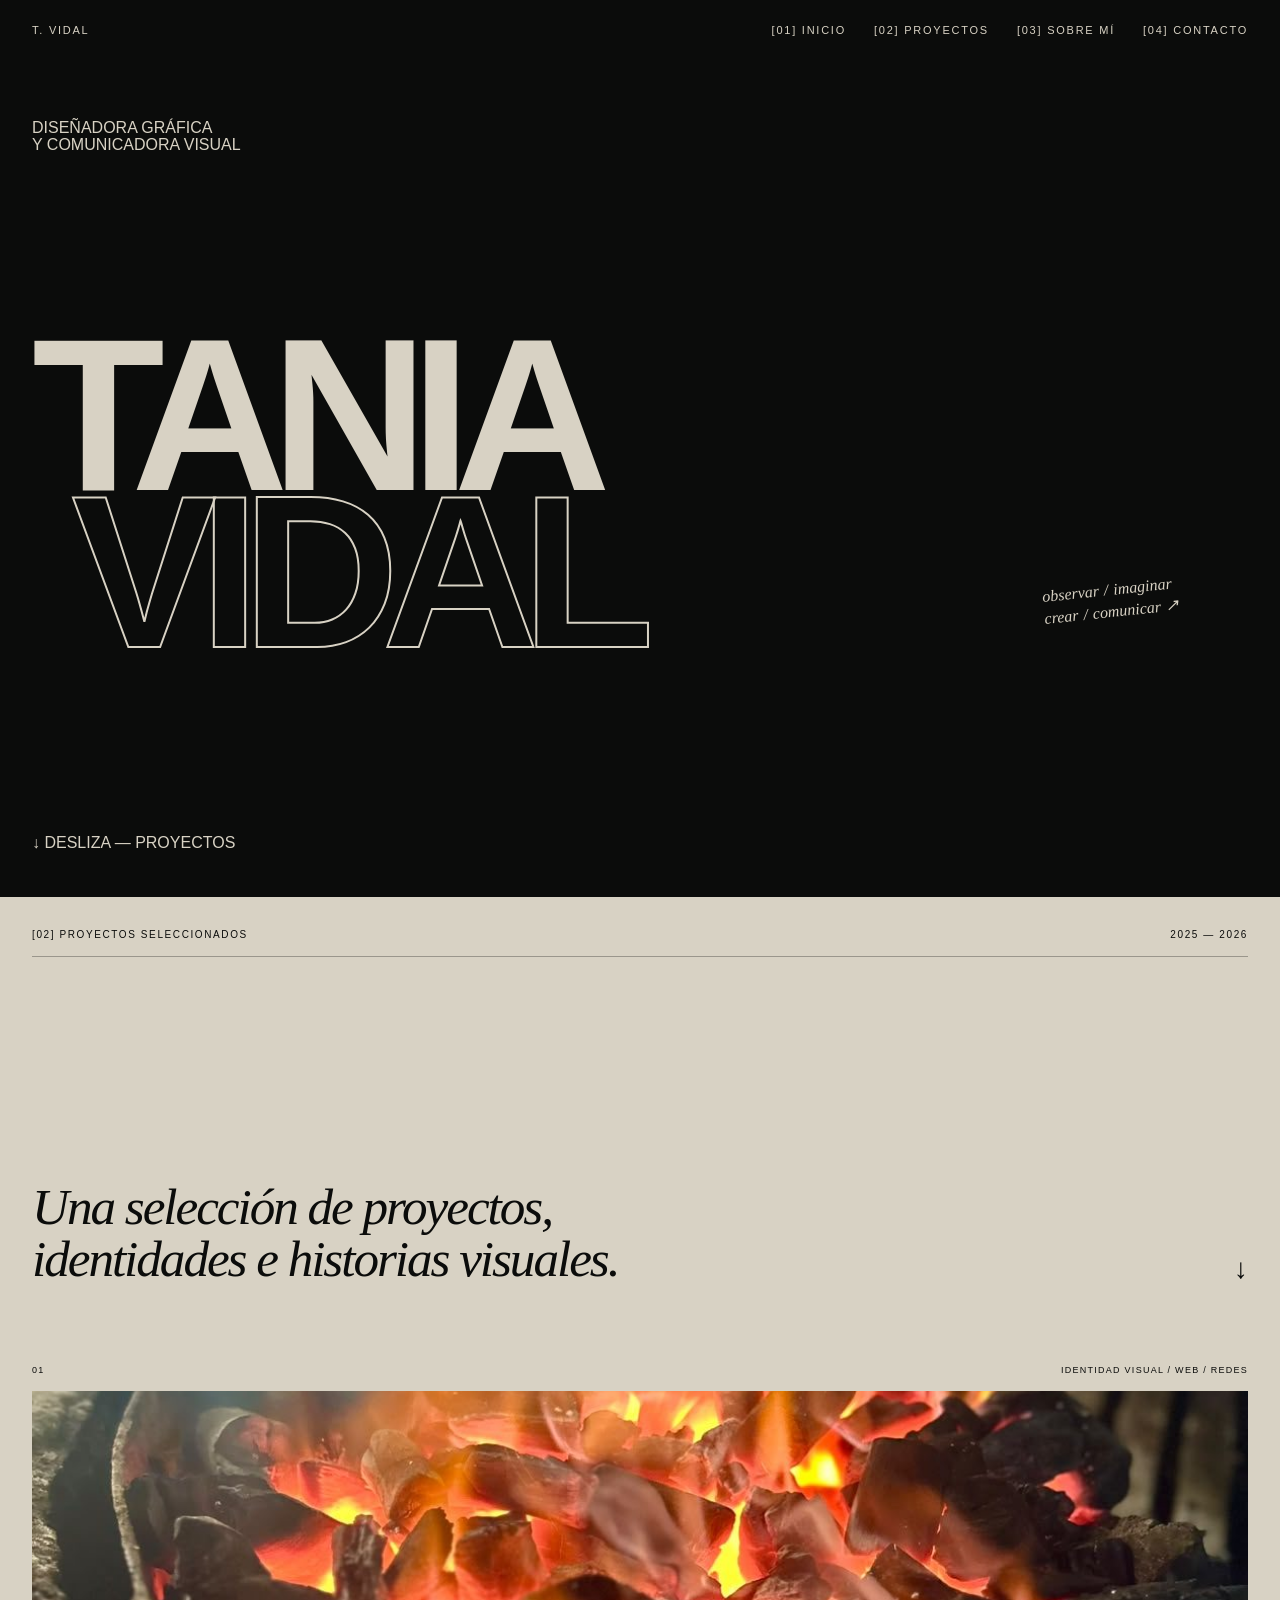
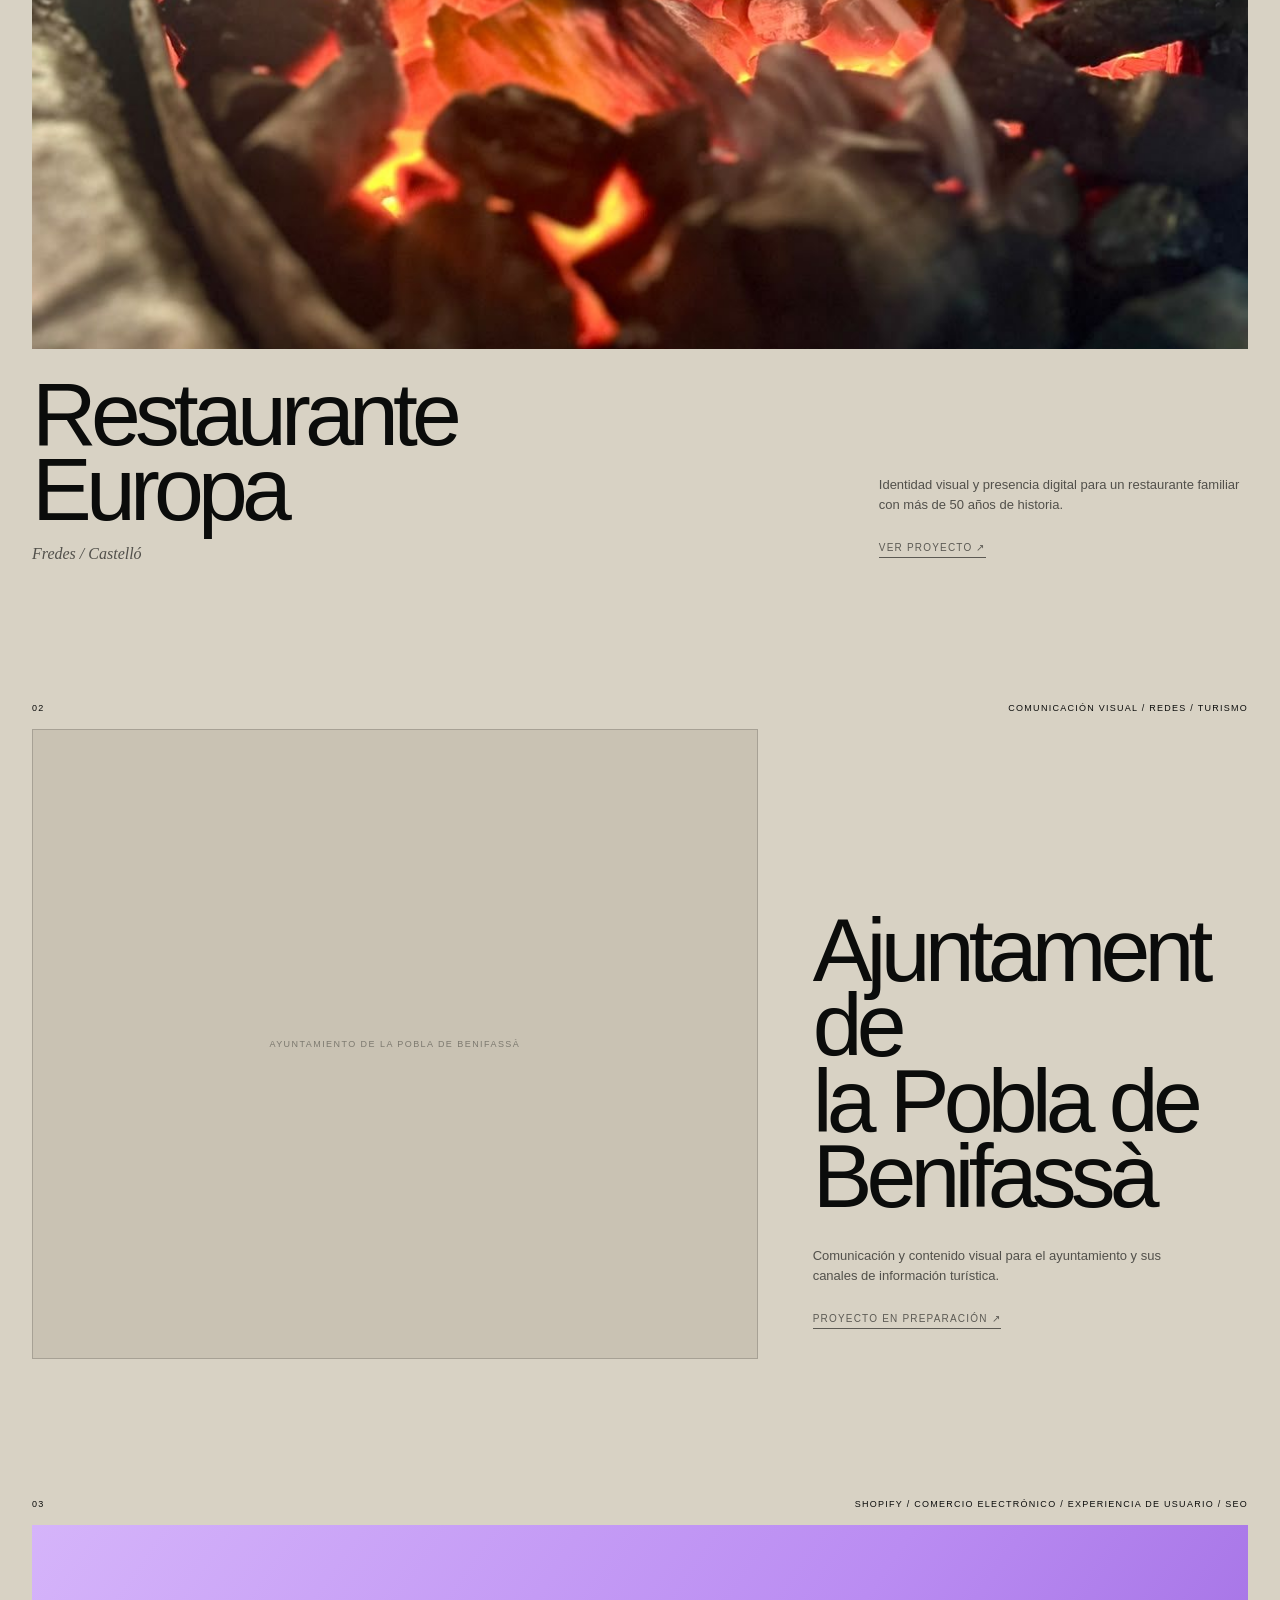
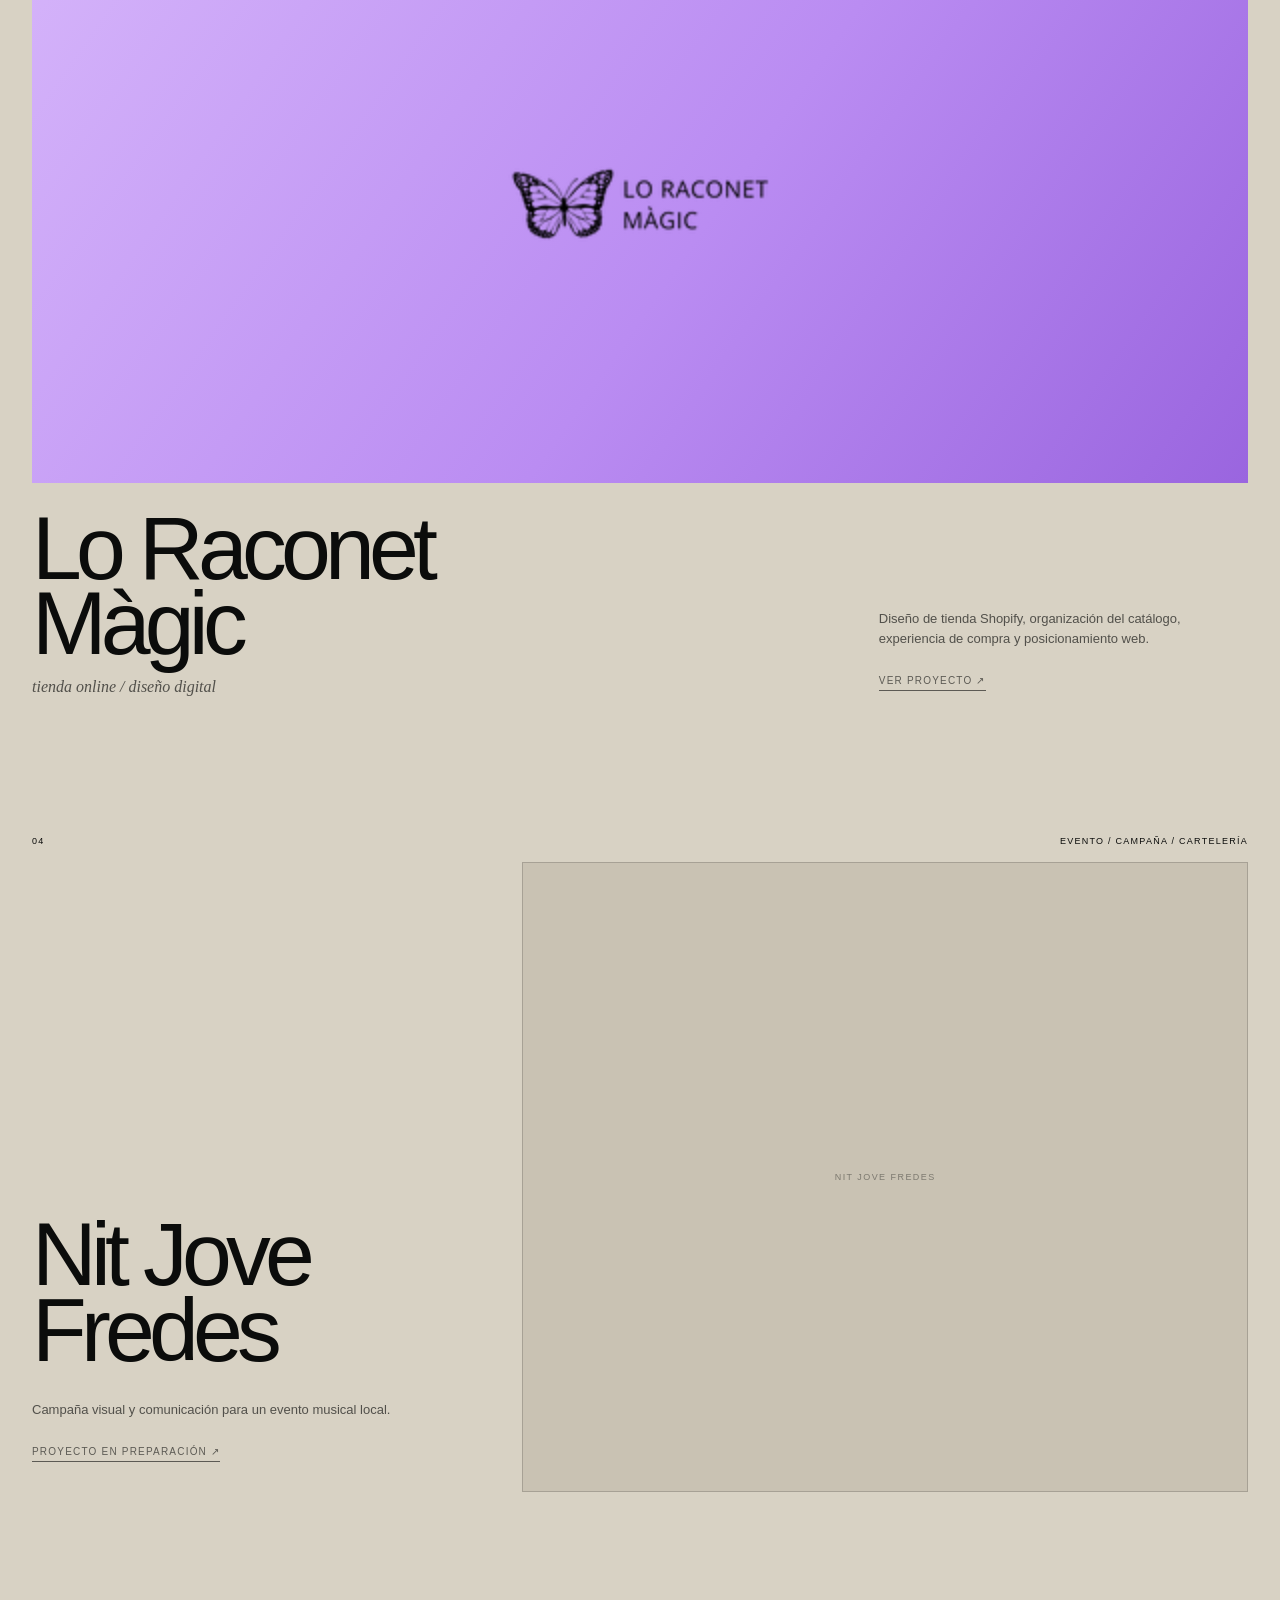
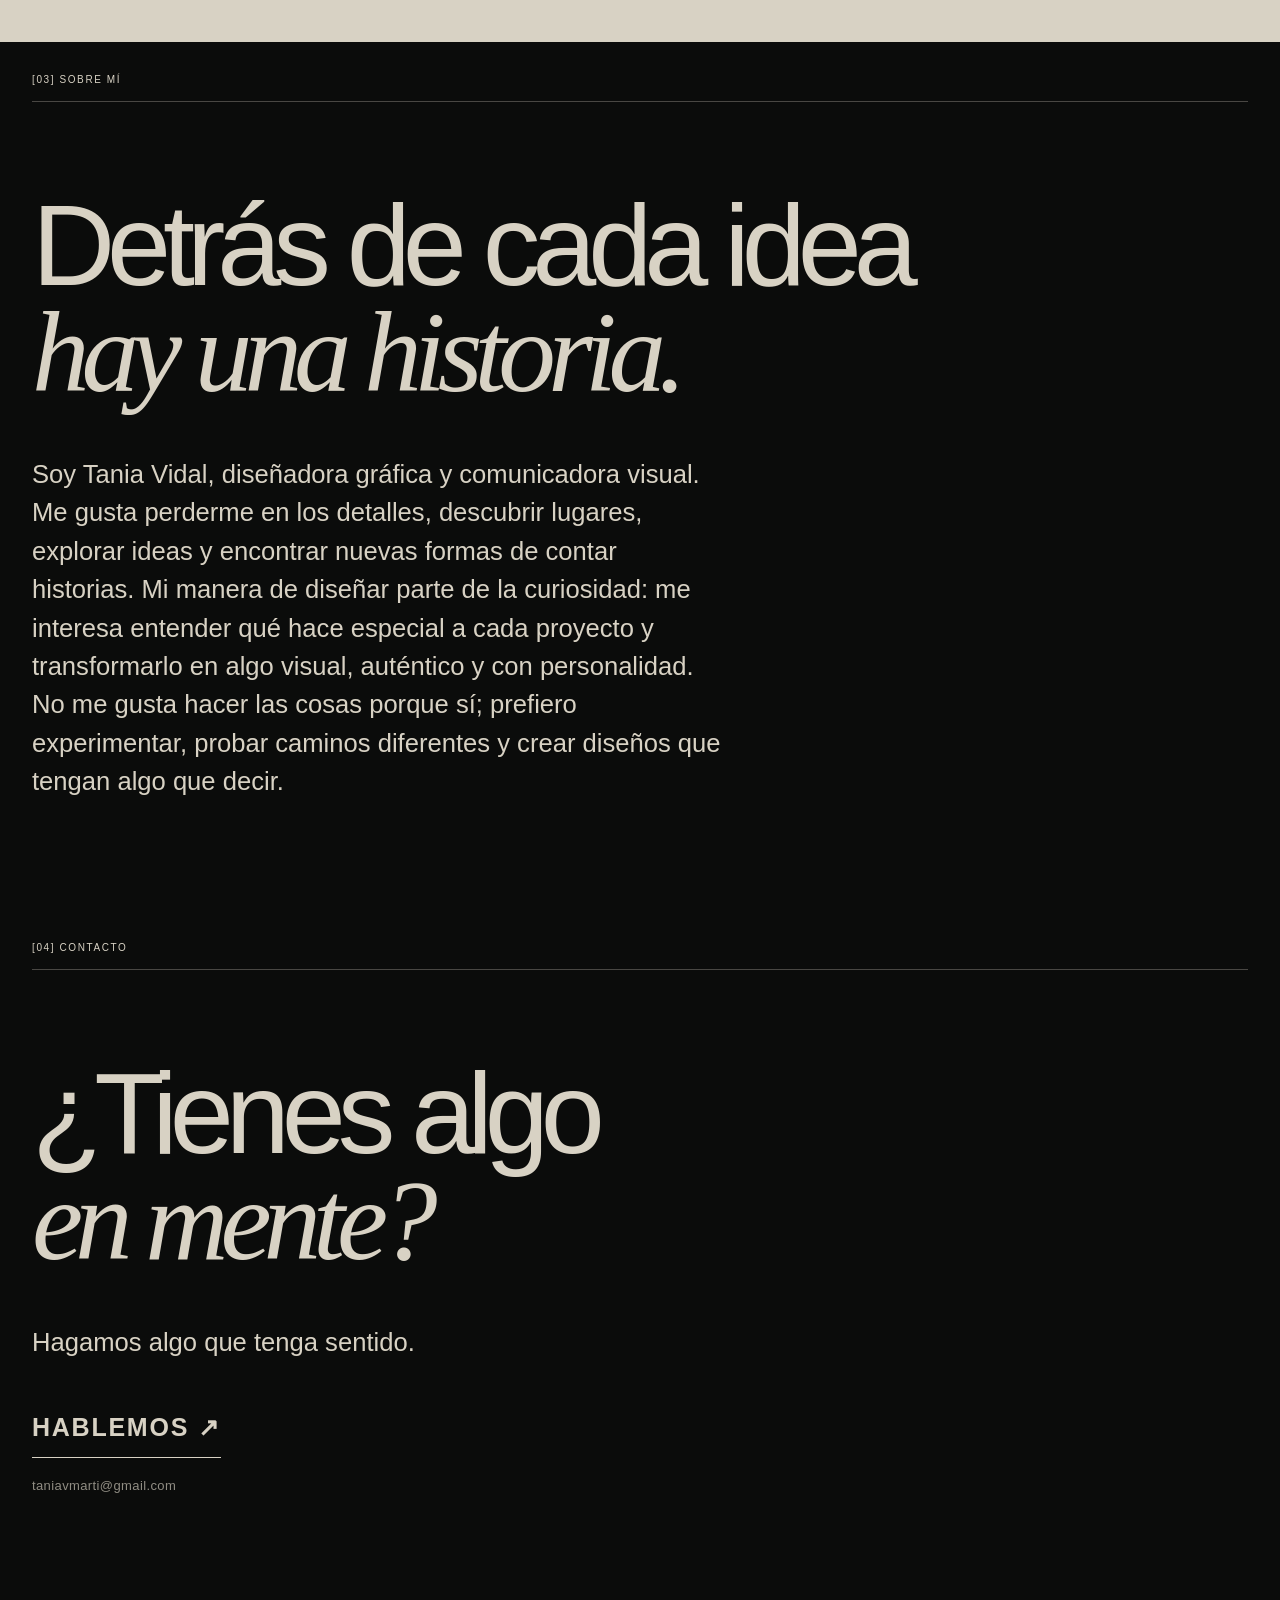
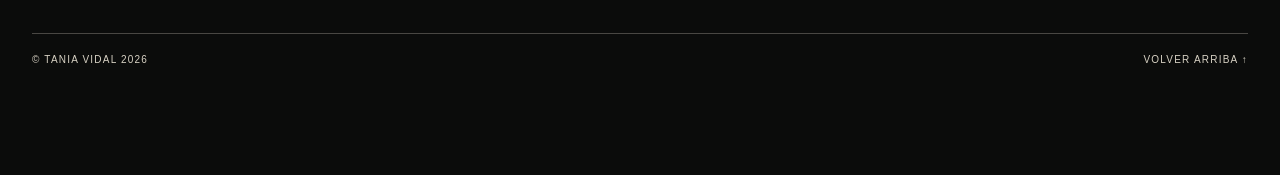
==== index.html @ d7f8a945 "Make about section more personal and correct remaining mixed-language homepage labels" ====
<!DOCTYPE html>
<html lang="es">
<head>
  <meta charset="UTF-8">
  <meta name="viewport" content="width=device-width, initial-scale=1.0">
  <meta name="description" content="Tania Vidal — Diseñadora gráfica y comunicadora visual. Proyectos de identidad, diseño digital y comunicación visual.">
  <title>Tania Vidal — Portfolio</title>
  <link rel="stylesheet" href="style.css">
</head>
<body>
  <header class="site-header">
    <a class="logo" href="#home">T. VIDAL</a>
    <nav aria-label="Navegación principal">
      <a href="#home">[01] INICIO</a>
      <a href="#work">[02] PROYECTOS</a>
      <a href="#about">[03] SOBRE MÍ</a>
      <a href="#contact">[04] CONTACTO</a>
    </nav>
  </header>

  <main id="home" class="hero">
    <p class="role">DISEÑADORA GRÁFICA<br>Y COMUNICADORA VISUAL</p>
    <h1><span>TANIA</span><span class="vidal">VIDAL</span></h1>
    <div class="note" aria-label="Observar, imaginar, crear y comunicar">
      <div class="note-line"><span class="note-item" data-image="observar" tabindex="0" role="button">observar</span><span>/</span><span class="note-item" data-image="imaginar" tabindex="0" role="button">imaginar</span></div>
      <div class="note-line"><span class="note-item" data-image="crear" tabindex="0" role="button">crear</span><span>/</span><span class="note-item" data-image="comunicar" tabindex="0" role="button">comunicar</span><span>↗</span></div>
    </div>
    <div class="note-preview" aria-hidden="true"><img src="" alt=""><span class="note-preview-label"></span></div>
    <a class="scroll" href="#work">↓ DESLIZA — PROYECTOS</a>
  </main>

  <section class="work" id="work" aria-labelledby="work-title">
    <div class="work-header"><span id="work-title">[02] PROYECTOS SELECCIONADOS</span><span>2025 — 2026</span></div>
    <div class="work-intro"><p>Una selección de proyectos,<br>identidades e historias visuales.</p><span>↓</span></div>

    <article class="work-project project-europa">
      <div class="work-project-meta"><span>01</span><span>IDENTIDAD VISUAL / WEB / REDES</span></div>
      <div class="work-image europa-image"><img src="images/europa-brasa.jpeg" alt="Brasa del Restaurante Europa en Fredes" onerror="this.style.display='none';this.parentElement.classList.add('missing-image')"></div>
      <div class="work-project-info">
        <div><h3>Restaurante<br>Europa</h3><p class="project-script">Fredes / Castelló</p></div>
        <div class="project-description"><p>Identidad visual y presencia digital para un restaurante familiar con más de 50 años de historia.</p><a class="project-link-pending" href="restaurante-europa.html">VER PROYECTO ↗</a></div>
      </div>
    </article>

    <article class="work-project project-ajuntament">
      <div class="work-project-meta"><span>02</span><span>COMUNICACIÓN VISUAL / REDES / TURISMO</span></div>
      <div class="project-split">
        <div class="work-image placeholder-image"><span>AYUNTAMIENTO DE LA POBLA DE BENIFASSÀ</span></div>
        <div class="split-info"><h3>Ajuntament de<br>la Pobla de<br>Benifassà</h3><p>Comunicación y contenido visual para el ayuntamiento y sus canales de información turística.</p><span class="project-link-pending">PROYECTO EN PREPARACIÓN ↗</span></div>
      </div>
    </article>

    <article class="work-project project-raconet">
      <div class="work-project-meta"><span>03</span><span>SHOPIFY / COMERCIO ELECTRÓNICO / EXPERIENCIA DE USUARIO / SEO</span></div>
      <a class="work-image raconet-cover raconet-brand-cover" href="lo-raconet-magic.html" aria-label="Ver el proyecto Lo Raconet Màgic"><img src="images/raconet-logo.png" alt="Logotipo original de Lo Raconet Màgic" loading="lazy"></a>
      <div class="work-project-info">
        <div><h3>Lo Raconet<br>Màgic</h3><p class="project-script">tienda online / diseño digital</p></div>
        <div class="project-description"><p>Diseño de tienda Shopify, organización del catálogo, experiencia de compra y posicionamiento web.</p><a class="project-link-pending" href="lo-raconet-magic.html">VER PROYECTO ↗</a></div>
      </div>
    </article>

    <article class="work-project project-nitjove">
      <div class="work-project-meta"><span>04</span><span>EVENTO / CAMPAÑA / CARTELERÍA</span></div>
      <div class="project-split project-split-reverse">
        <div class="split-info"><h3>Nit Jove<br>Fredes</h3><p>Campaña visual y comunicación para un evento musical local.</p><span class="project-link-pending">PROYECTO EN PREPARACIÓN ↗</span></div>
        <div class="work-image placeholder-image"><span>NIT JOVE FREDES</span></div>
      </div>
    </article>
  </section>

  <section class="about" id="about">
    <div class="section-kicker">[03] SOBRE MÍ</div>
    <h2>Detrás de cada idea<br><em>hay una historia.</em></h2>
    <p>Soy Tania Vidal, diseñadora gráfica y comunicadora visual. Me gusta perderme en los detalles, descubrir lugares, explorar ideas y encontrar nuevas formas de contar historias. Mi manera de diseñar parte de la curiosidad: me interesa entender qué hace especial a cada proyecto y transformarlo en algo visual, auténtico y con personalidad. No me gusta hacer las cosas porque sí; prefiero experimentar, probar caminos diferentes y crear diseños que tengan algo que decir.</p>
  </section>

  <footer class="contact" id="contact">
    <div class="section-kicker">[04] CONTACTO</div>
    <h2>¿Tienes algo<br><em>en mente?</em></h2>
    <p>Hagamos algo que tenga sentido.</p>
    <a class="contact-email-link" href="mailto:taniavmarti@gmail.com" aria-label="Enviar un correo a taniavmarti@gmail.com">HABLEMOS ↗</a>
    <a class="contact-email-address" href="mailto:taniavmarti@gmail.com">taniavmarti@gmail.com</a>
    <div class="footer-bottom"><span>© TANIA VIDAL 2026</span><a href="#home">VOLVER ARRIBA ↑</a></div>
  </footer>

  <script src="script.js" defer></script>
</body>
</html>
---- style.css ----
/* TANIA VIDAL — editorial portfolio */
:root{--ink:#0b0c0b;--cream:#d8d2c4;--placeholder:#c9c2b3}
*{box-sizing:border-box;margin:0;padding:0}
html{scroll-behavior:smooth}
body{background:var(--ink);color:var(--cream);font-family:Arial,Helvetica,sans-serif}
a{color:inherit;text-decoration:none}
.site-header{position:relative;z-index:10;display:flex;justify-content:space-between;align-items:center;padding:24px 32px;font-size:11px;letter-spacing:.16em}
.site-header nav{display:flex;gap:28px}
.hero{position:relative;min-height:calc(100svh - 63px);padding:60px 32px 45px;display:flex;flex-direction:column;justify-content:space-between;overflow:hidden}
.role{position:relative;z-index:5;font-size:16px;line-height:1.05}
.hero h1{position:relative;z-index:4;width:fit-content;font-size:clamp(90px,17vw,260px);line-height:.72;letter-spacing:-.08em;font-weight:800}
.hero h1 span{display:block;transition:transform .5s ease,color .5s ease}
.hero h1 .vidal{margin-left:7%;color:transparent;-webkit-text-stroke:2px var(--cream)}
.hero h1:hover span:first-child{transform:translateX(2%)}
.hero h1:hover .vidal{transform:translateX(-2%);color:var(--cream)}
.note{position:absolute;right:8%;top:62%;z-index:5;font-family:Georgia,'Times New Roman',serif;font-size:16px;line-height:1.35;font-style:italic;transform:rotate(-6deg)}
.note-line{display:flex;gap:5px}
.note-item{cursor:pointer;transition:opacity .25s ease,transform .25s ease}
.note-item:hover{opacity:.55;transform:translateY(-2px)}
.note-preview{position:absolute;right:18%;top:25%;z-index:3;width:260px;aspect-ratio:4/5;opacity:0;visibility:hidden;transform:translateY(14px) rotate(2deg);transition:opacity .35s ease,transform .45s ease,visibility .35s;pointer-events:none}
.note-preview.is-visible{opacity:1;visibility:visible;transform:translateY(0) rotate(2deg)}
.note-preview img{display:block;width:100%;height:100%;object-fit:cover;filter:brightness(.75) saturate(.75) contrast(1.08)}
.note-preview-label{position:absolute;left:0;bottom:-22px;font-size:9px;letter-spacing:.14em;text-transform:uppercase}
.scroll{position:relative;z-index:5;width:fit-content;font-size:16px}
.site-header a,.scroll{transition:opacity .25s ease}
.site-header a:hover,.scroll:hover{opacity:.55}
.work{padding:32px 32px 150px;background:var(--cream);color:var(--ink)}
.work-header,.section-kicker{display:flex;justify-content:space-between;align-items:center;padding-bottom:16px;border-bottom:1px solid rgba(11,12,11,.3);font-size:10px;letter-spacing:.16em}
.work-intro{min-height:42vh;display:flex;justify-content:space-between;align-items:flex-end;padding:70px 0 50px}
.work-intro p{font-family:Georgia,'Times New Roman',serif;font-size:clamp(32px,4vw,62px);line-height:1.02;font-style:italic;letter-spacing:-.04em}
.work-intro>span{font-size:28px}
.work-project{margin-top:140px}
.work-project:first-of-type{margin-top:30px}
.work-project-meta{display:flex;justify-content:space-between;align-items:center;margin-bottom:16px;font-size:9px;letter-spacing:.14em;gap:20px}
.work-image{position:relative;overflow:hidden}
.europa-image{height:62vh;background:var(--placeholder)}
.europa-image img{display:block;width:100%;height:100%;object-fit:cover;object-position:center 62%;transition:transform .8s ease}
.europa-image:hover img{transform:scale(1.025)}
.europa-image.missing-image:after{content:'RESTAURANTE EUROPA — IMAGE TO UPLOAD';position:absolute;inset:0;display:grid;place-items:center;font-size:10px;letter-spacing:.13em;opacity:.55}
.placeholder-image{min-height:62vh;display:flex;justify-content:center;align-items:center;background:var(--placeholder);border:1px solid rgba(11,12,11,.18);color:rgba(11,12,11,.4);font-size:9px;letter-spacing:.16em}
.work-project-info{display:grid;grid-template-columns:1.35fr .65fr;gap:80px;padding-top:28px}
.work-project h3{color:var(--ink);font-size:clamp(52px,7vw,110px);line-height:.84;font-weight:500;letter-spacing:-.065em}
.project-script{margin-top:17px;font-family:Georgia,'Times New Roman',serif;font-size:16px;font-style:italic;opacity:.65}
.project-description{display:flex;flex-direction:column;justify-content:flex-end;padding-bottom:5px}
.project-description p,.split-info p{max-width:380px;font-size:13px;line-height:1.55;opacity:.65}
.project-link-pending{display:block;width:fit-content;margin-top:26px;padding-bottom:4px;border-bottom:1px solid currentColor;font-size:10px;letter-spacing:.12em;opacity:.6}
.project-split{display:grid;grid-template-columns:1.25fr .75fr;gap:55px;align-items:end}
.project-split .placeholder-image{min-height:70vh}
.split-info{padding-bottom:30px}
.split-info h3{margin-bottom:32px}
.project-split-reverse{grid-template-columns:.75fr 1.25fr}
.about,.contact{padding:32px 32px 110px}
.about{background:var(--ink);color:var(--cream)}
.about .section-kicker,.contact .section-kicker{border-color:rgba(216,210,196,.3)}
.about h2,.contact h2{font-size:clamp(55px,9vw,140px);line-height:.92;letter-spacing:-.07em;font-weight:500;margin:90px 0 50px}
.about h2 em,.contact h2 em{font-family:Georgia,'Times New Roman',serif;font-weight:400}
.about>p,.contact>p{font-size:clamp(17px,2vw,26px);line-height:1.5;max-width:690px}
.contact{background:var(--ink)}
.footer-bottom{display:flex;justify-content:space-between;gap:20px;margin-top:140px;padding-top:20px;border-top:1px solid rgba(216,210,196,.3);font-size:10px;letter-spacing:.12em}
@media(max-width:900px){.site-header{padding:20px}.site-header nav{gap:14px}.hero{padding:45px 20px 30px}.hero h1{font-size:clamp(76px,22vw,180px)}.note{right:6%;top:68%;font-size:14px}.note-preview{width:210px;right:20%;top:30%}.role,.scroll{font-size:14px}.work{padding:25px 20px 100px}.work-intro{min-height:35vh}.work-project{margin-top:100px}.work-project-info{grid-template-columns:1fr .7fr;gap:40px}.project-split,.project-split-reverse{grid-template-columns:1fr .8fr;gap:35px}.europa-image{height:52vh}.about,.contact{padding:25px 20px 90px}}
@media(max-width:700px){.site-header{padding:20px;align-items:flex-start}.site-header nav{display:none}.hero{min-height:calc(100svh - 59px);padding:45px 20px 30px}.hero h1{font-size:clamp(70px,25vw,130px);line-height:.76}.hero h1 .vidal{margin-left:4%}.note{top:auto;right:20px;bottom:110px}.note-preview{width:150px;top:auto;right:25px;bottom:180px}.scroll{font-size:12px}.work{padding:22px 20px 80px}.work-intro{min-height:32vh;padding:50px 0 35px}.work-intro p{font-size:32px}.work-project{margin-top:85px}.work-project-meta{font-size:8px}.europa-image{height:48vh}.placeholder-image{min-height:45vh}.work-project-info{display:block;padding-top:20px}.work-project h3{font-size:clamp(42px,11vw,52px)}.project-description{margin-top:35px}.project-split,.project-split-reverse{display:flex;flex-direction:column;gap:25px;align-items:stretch}.project-split-reverse .split-info{order:2}.project-split-reverse .work-image{order:1}.project-split .placeholder-image{min-height:48vh}.split-info{padding-bottom:0}.about h2,.contact h2{margin:65px 0 35px}.footer-bottom{margin-top:90px}}
@media(prefers-reduced-motion:reduce){html{scroll-behavior:auto}*,*:before,*:after{transition:none!important}}

/* Raconet brand-led cover */
.project-raconet .raconet-brand-cover{display:flex;justify-content:center;align-items:center;width:100%;height:clamp(440px,62vh,760px);background:linear-gradient(125deg,#b68bec 0%,#9252df 52%,#6c28b8 100%);padding:clamp(45px,7vw,120px)}
.project-raconet .raconet-brand-cover img{display:block;width:min(52%,520px);max-height:70%;height:auto;object-fit:contain;object-position:center;filter:none;transition:transform .5s ease}
.project-raconet .raconet-brand-cover:hover img{transform:scale(1.04)}
@media(max-width:700px){.project-raconet .raconet-brand-cover{height:clamp(320px,55vh,520px)}.project-raconet .raconet-brand-cover img{width:min(76%,390px)}}

/* Keep small original logo sharp and legible; avoid upscaling 150px raster */
.project-raconet .raconet-brand-cover{background:linear-gradient(125deg,#d5b4fa 0%,#ba8cf2 55%,#9a65df 100%)}
.project-raconet .raconet-brand-cover img{width:300px;max-width:60%;max-height:none;height:auto;image-rendering:auto;filter:none}
@media(max-width:700px){.project-raconet .raconet-brand-cover img{width:260px;max-width:78%}}

/* Direct contact CTA */
.contact-email-link{display:inline-block;margin-top:36px;padding:15px 0;border-bottom:1px solid currentColor;font-size:clamp(16px,2vw,25px);letter-spacing:.07em;font-weight:600;text-decoration:none;transition:opacity .2s ease}
.contact-email-link:hover{opacity:.6}
.contact-email-address{display:block;width:fit-content;margin-top:20px;font-size:13px;letter-spacing:.03em;opacity:.65;text-decoration:none}
.contact-email-address:hover{opacity:1}
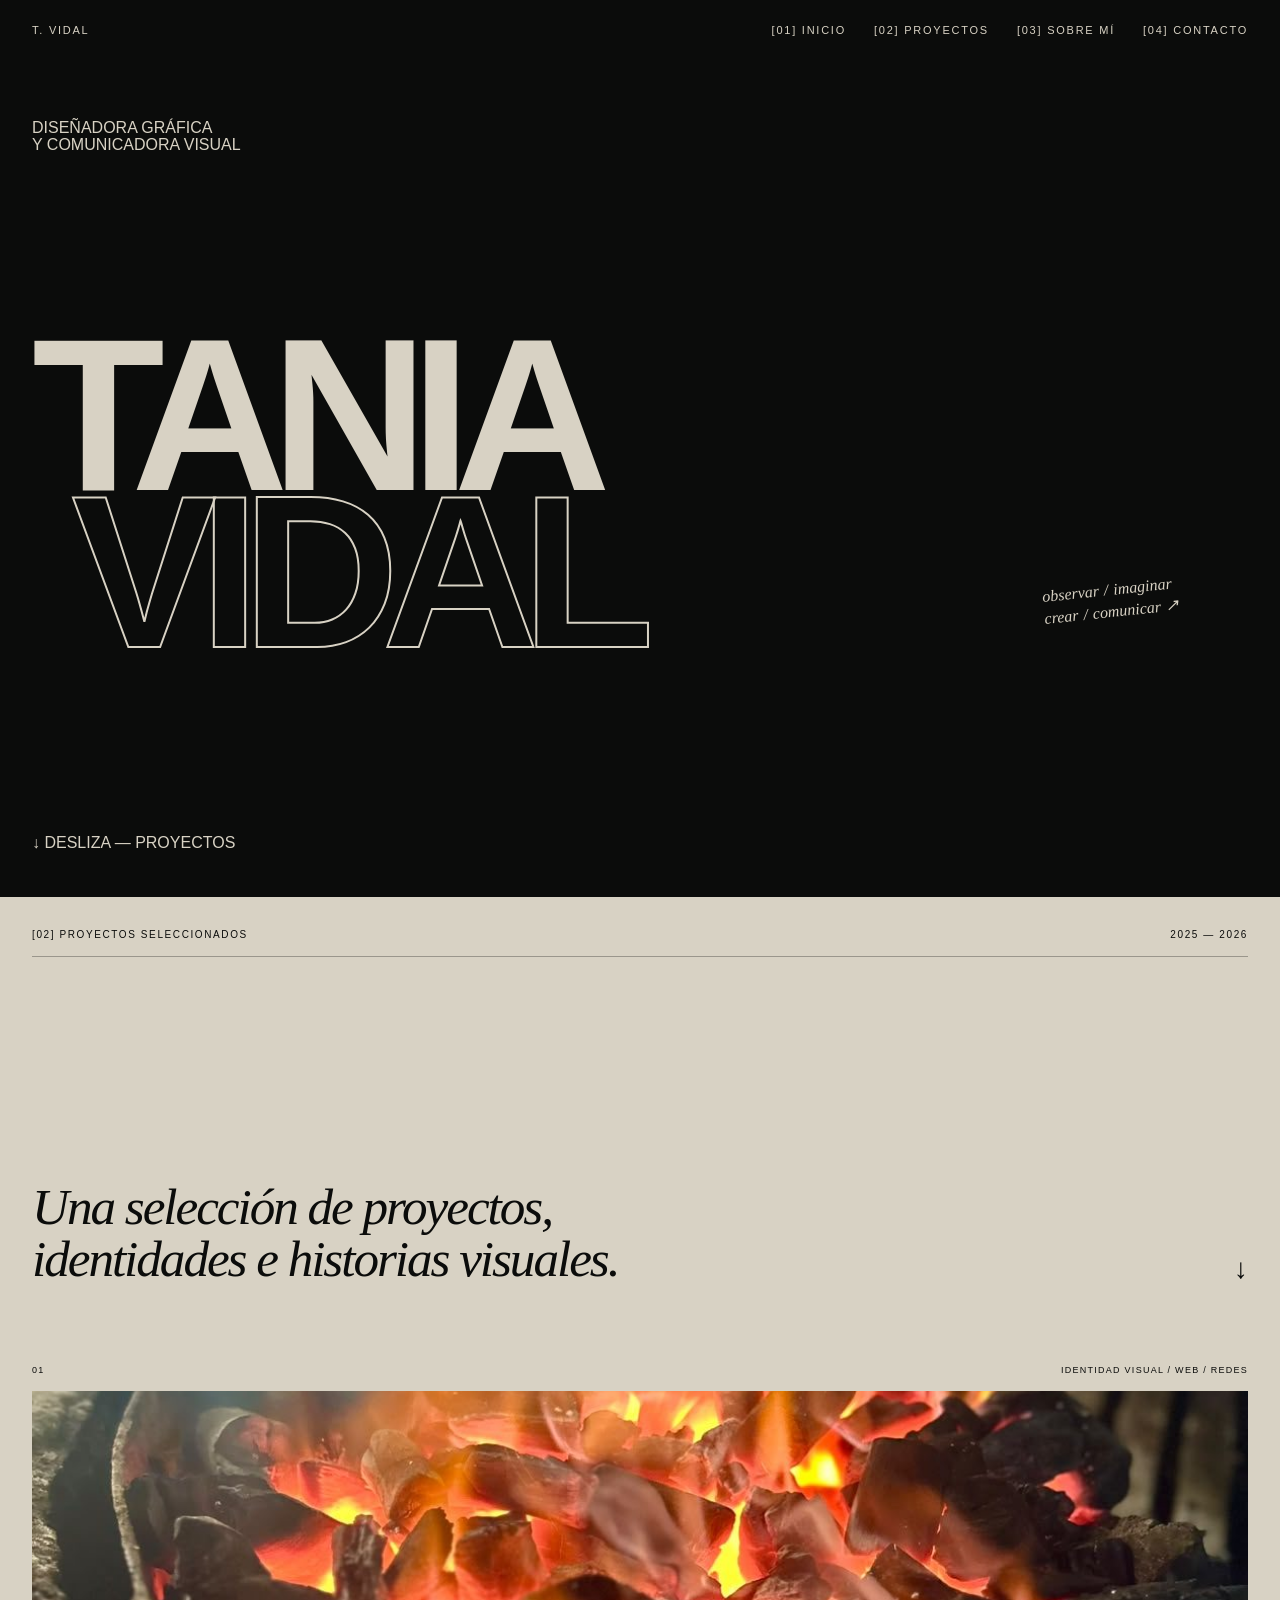
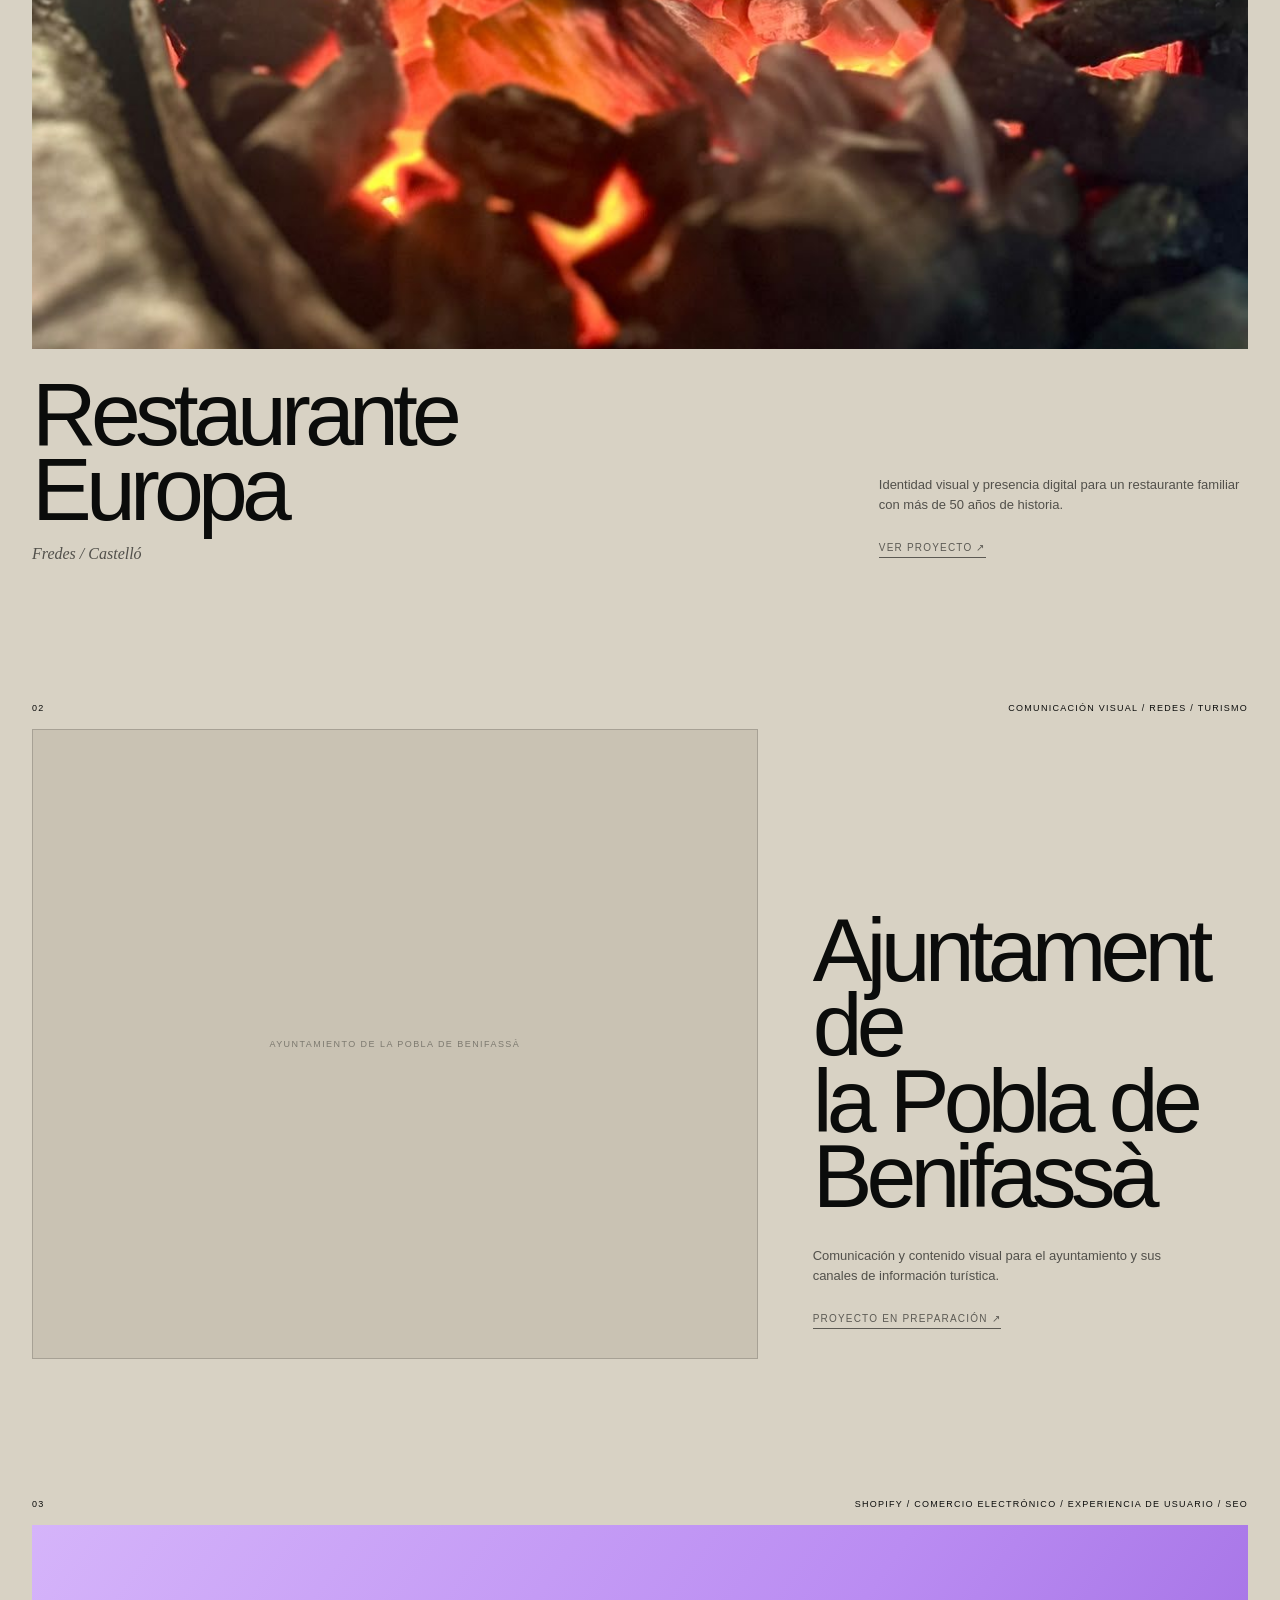
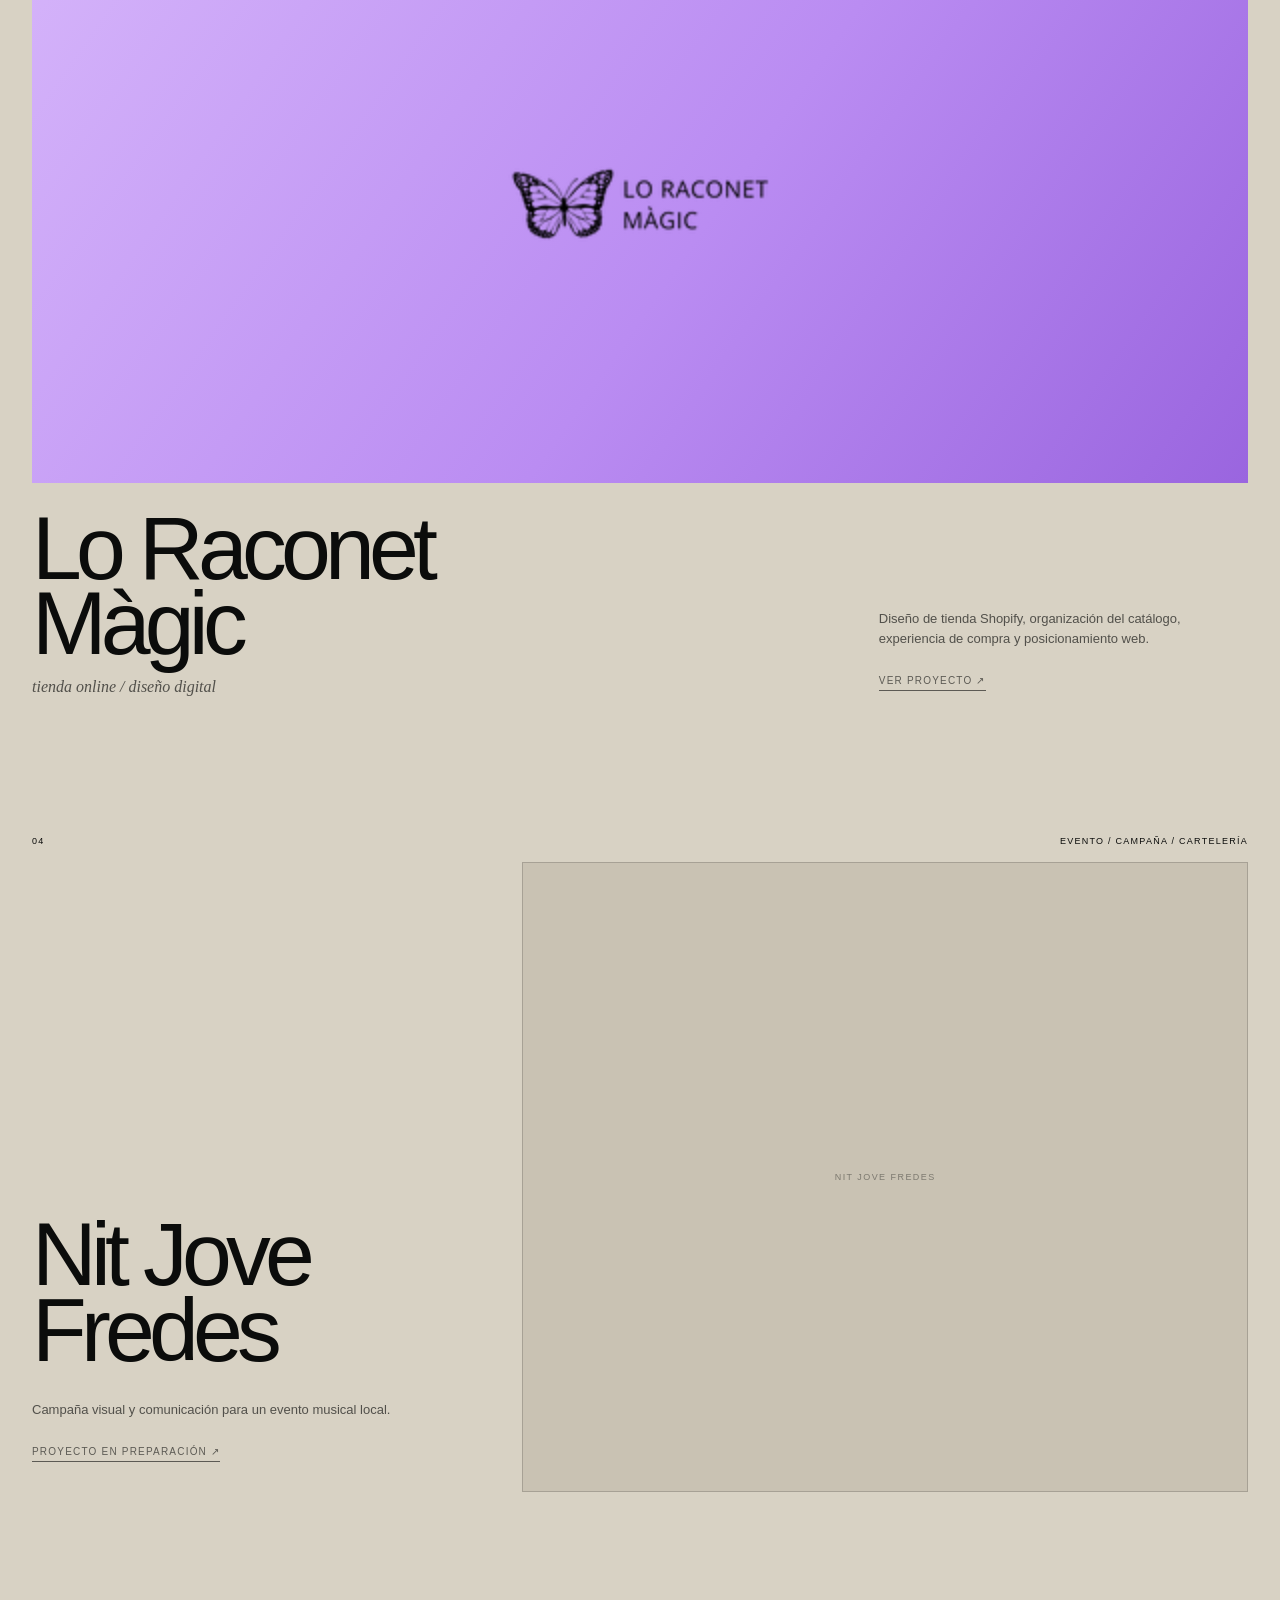
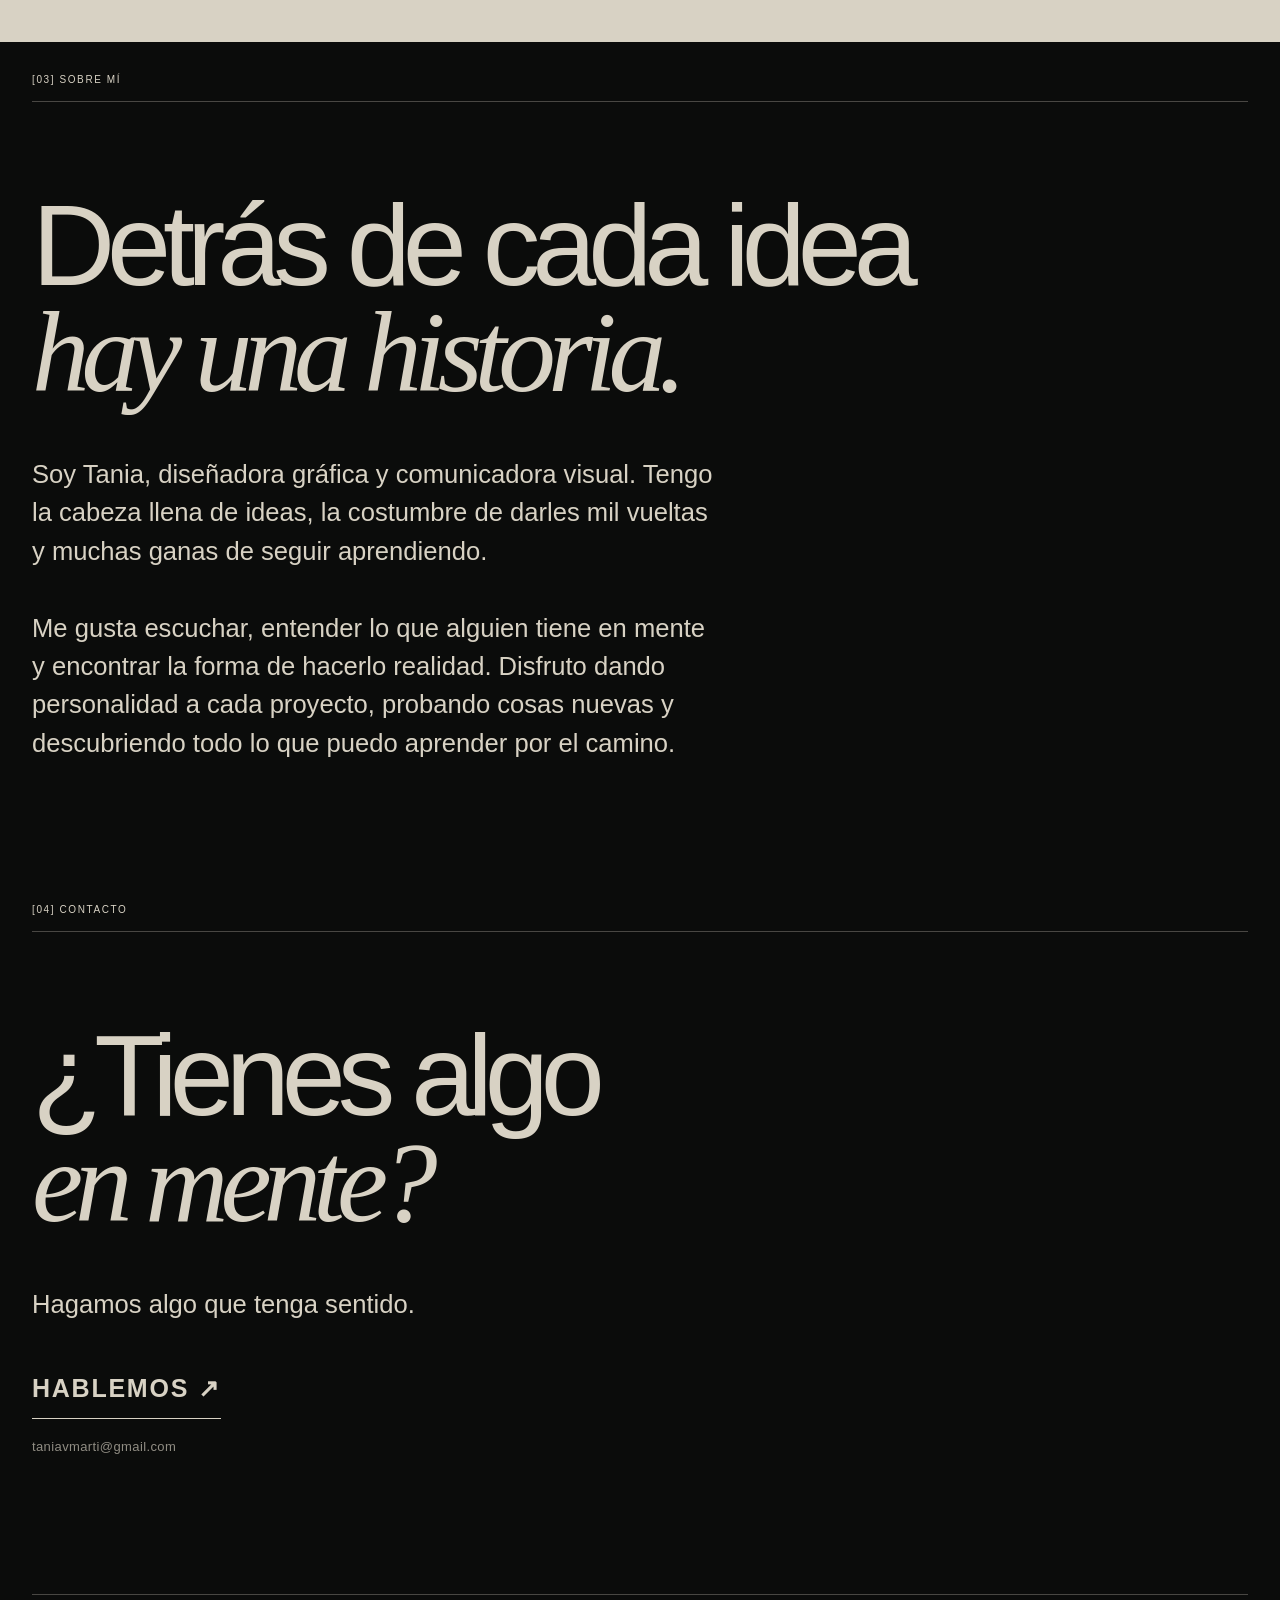
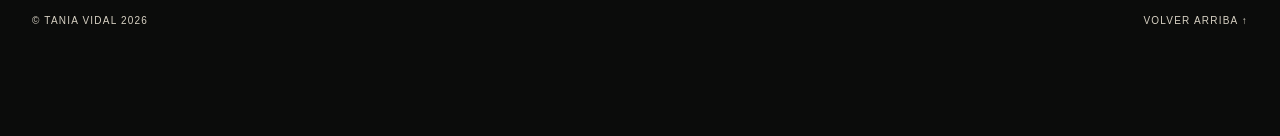
==== commit 800cdbf5: "Update About copy with approved personal introduction" ====
--- a/index.html
+++ b/index.html
@@ -71,7 +71,7 @@
   <section class="about" id="about">
     <div class="section-kicker">[03] SOBRE MÍ</div>
     <h2>Detrás de cada idea<br><em>hay una historia.</em></h2>
-    <p>Soy Tania Vidal, diseñadora gráfica y comunicadora visual. Me gusta perderme en los detalles, descubrir lugares, explorar ideas y encontrar nuevas formas de contar historias. Mi manera de diseñar parte de la curiosidad: me interesa entender qué hace especial a cada proyecto y transformarlo en algo visual, auténtico y con personalidad. No me gusta hacer las cosas porque sí; prefiero experimentar, probar caminos diferentes y crear diseños que tengan algo que decir.</p>
+    <p>Soy Tania, diseñadora gráfica y comunicadora visual. Tengo la cabeza llena de ideas, la costumbre de darles mil vueltas y muchas ganas de seguir aprendiendo.<br><br>Me gusta escuchar, entender lo que alguien tiene en mente y encontrar la forma de hacerlo realidad. Disfruto dando personalidad a cada proyecto, probando cosas nuevas y descubriendo todo lo que puedo aprender por el camino.</p>
   </section>
 
   <footer class="contact" id="contact">
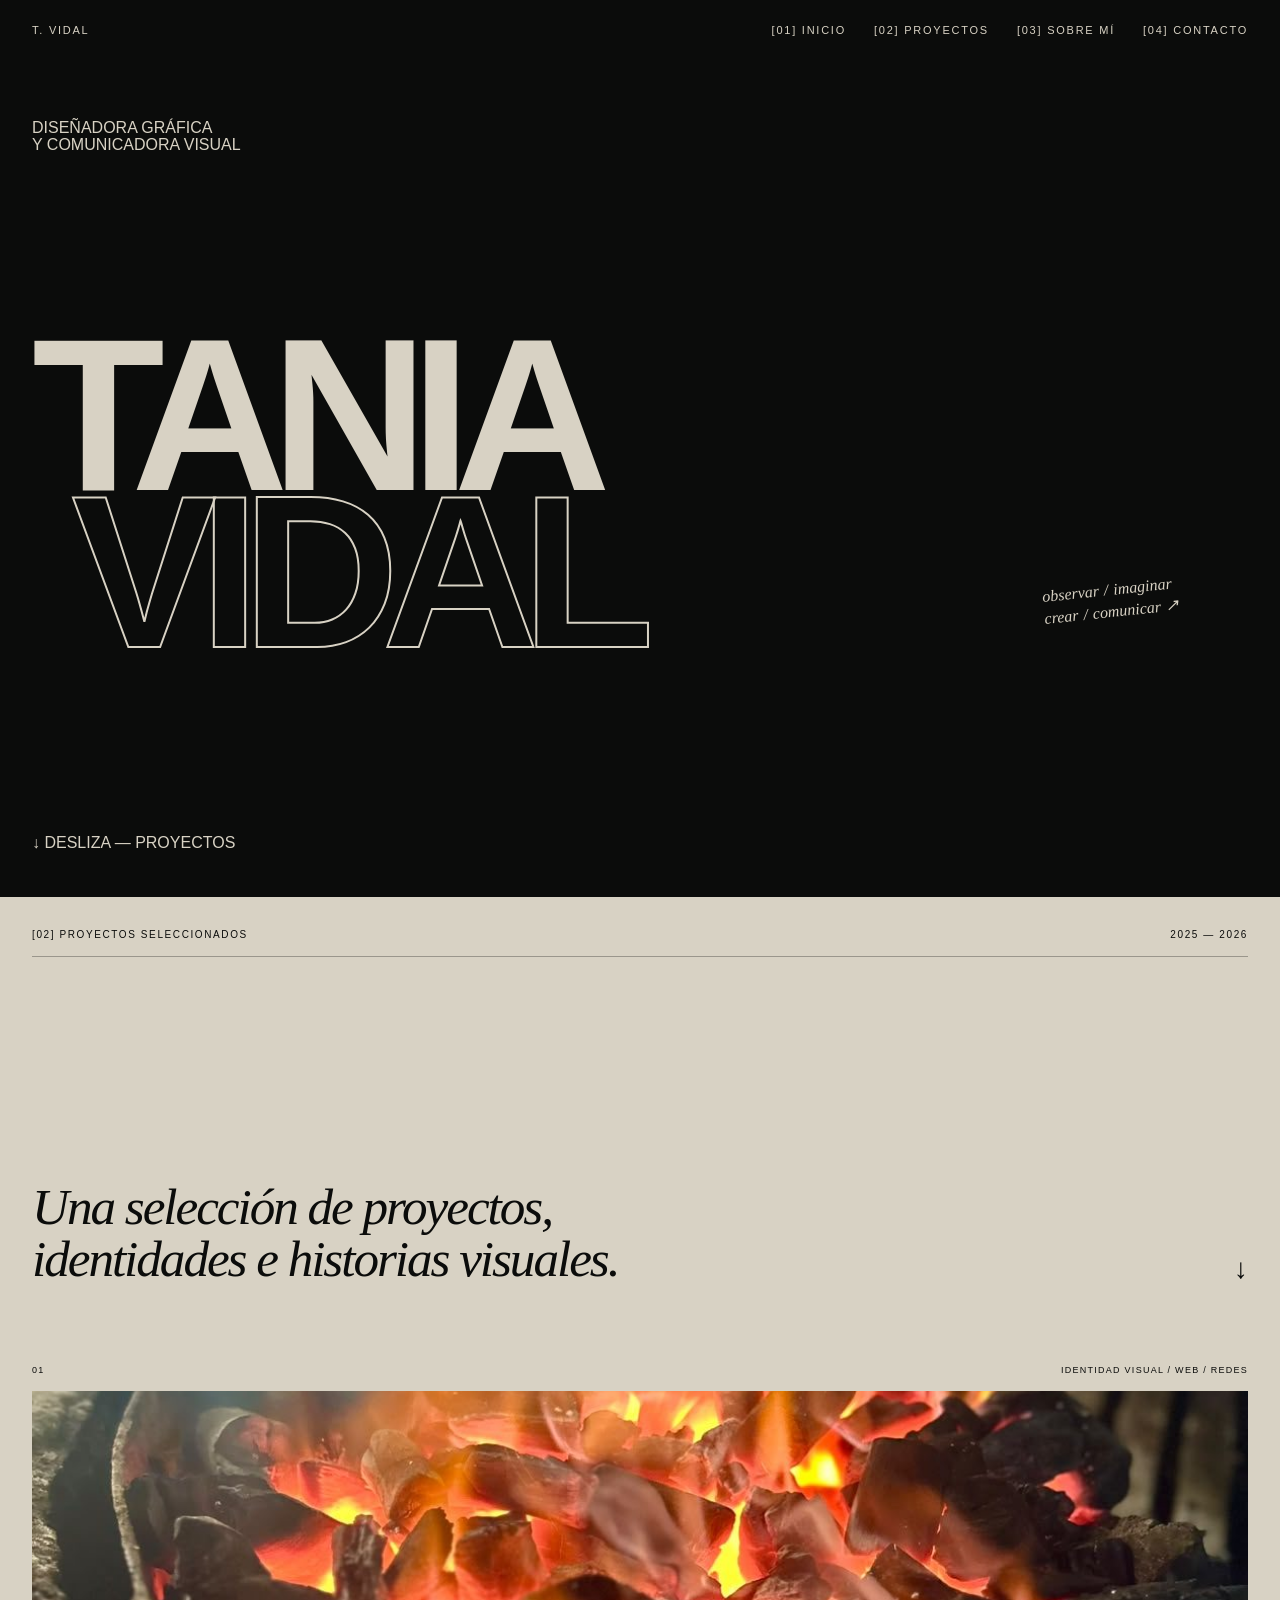
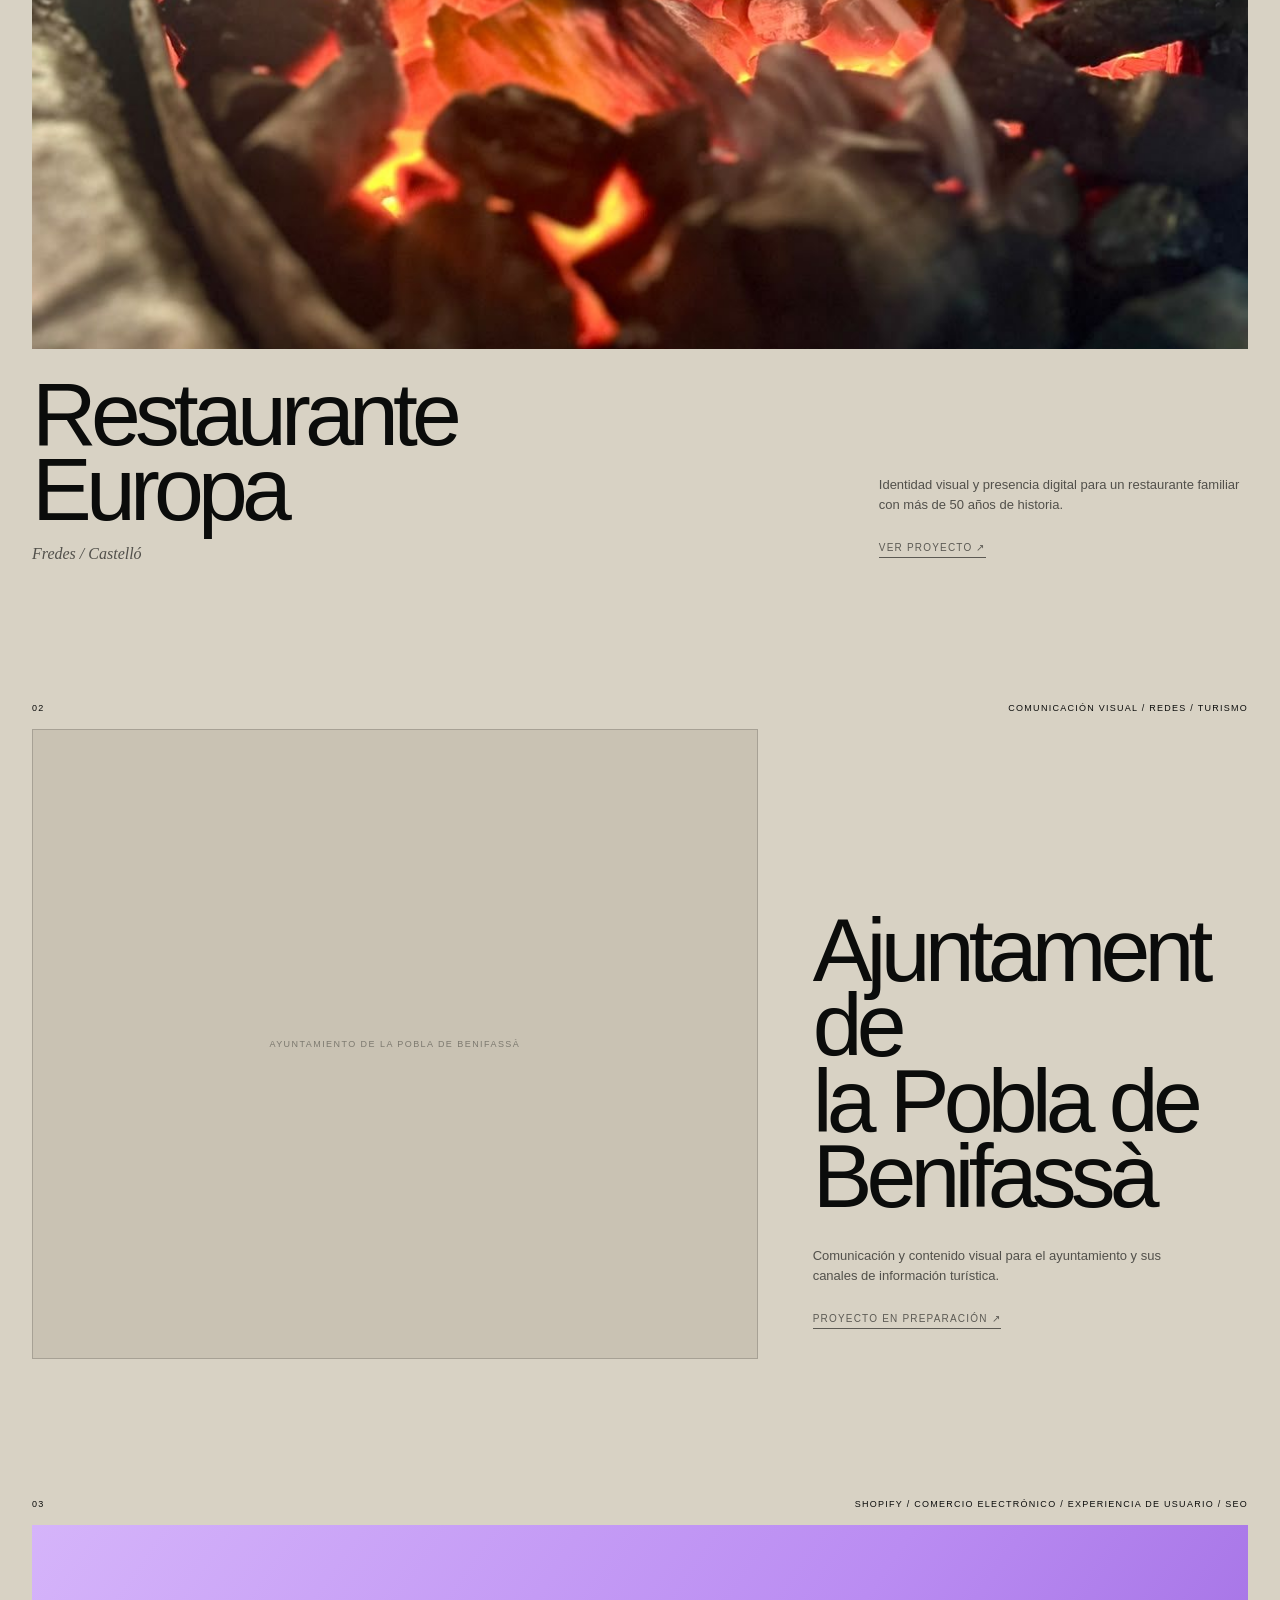
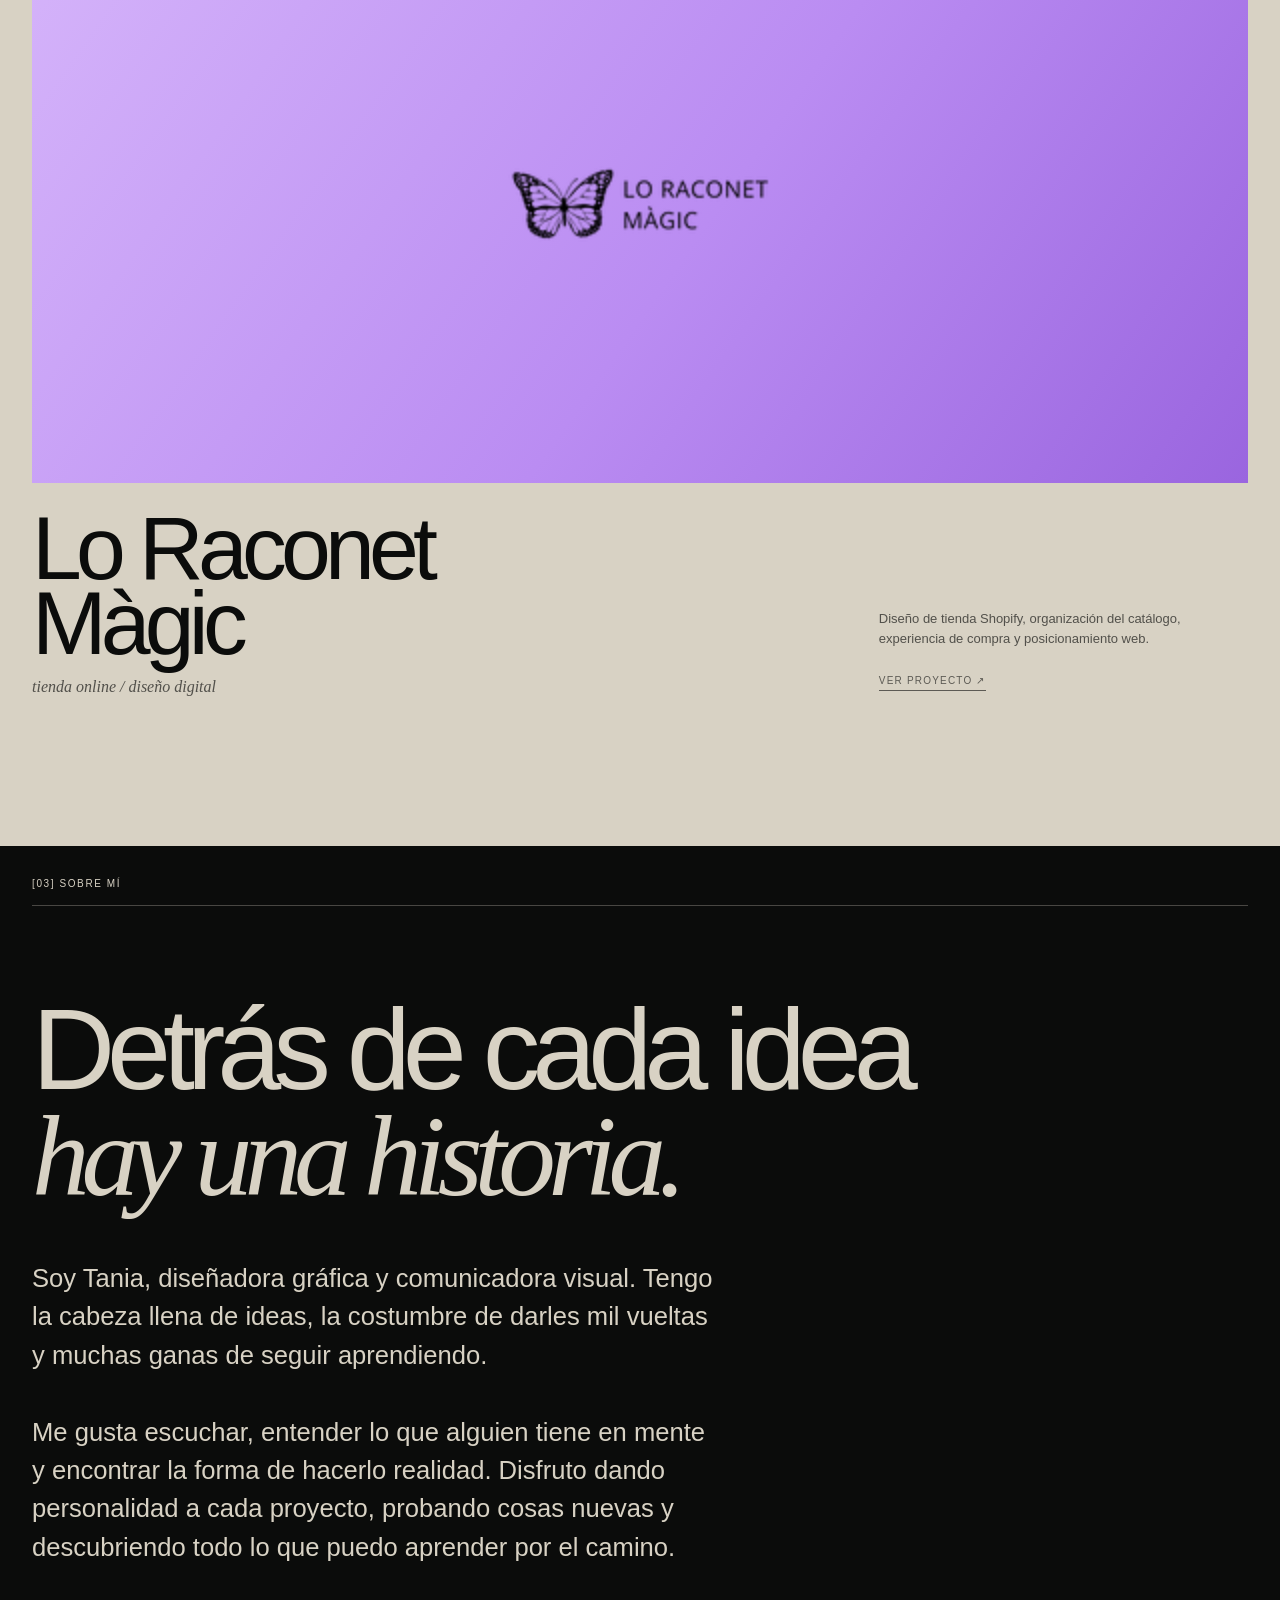
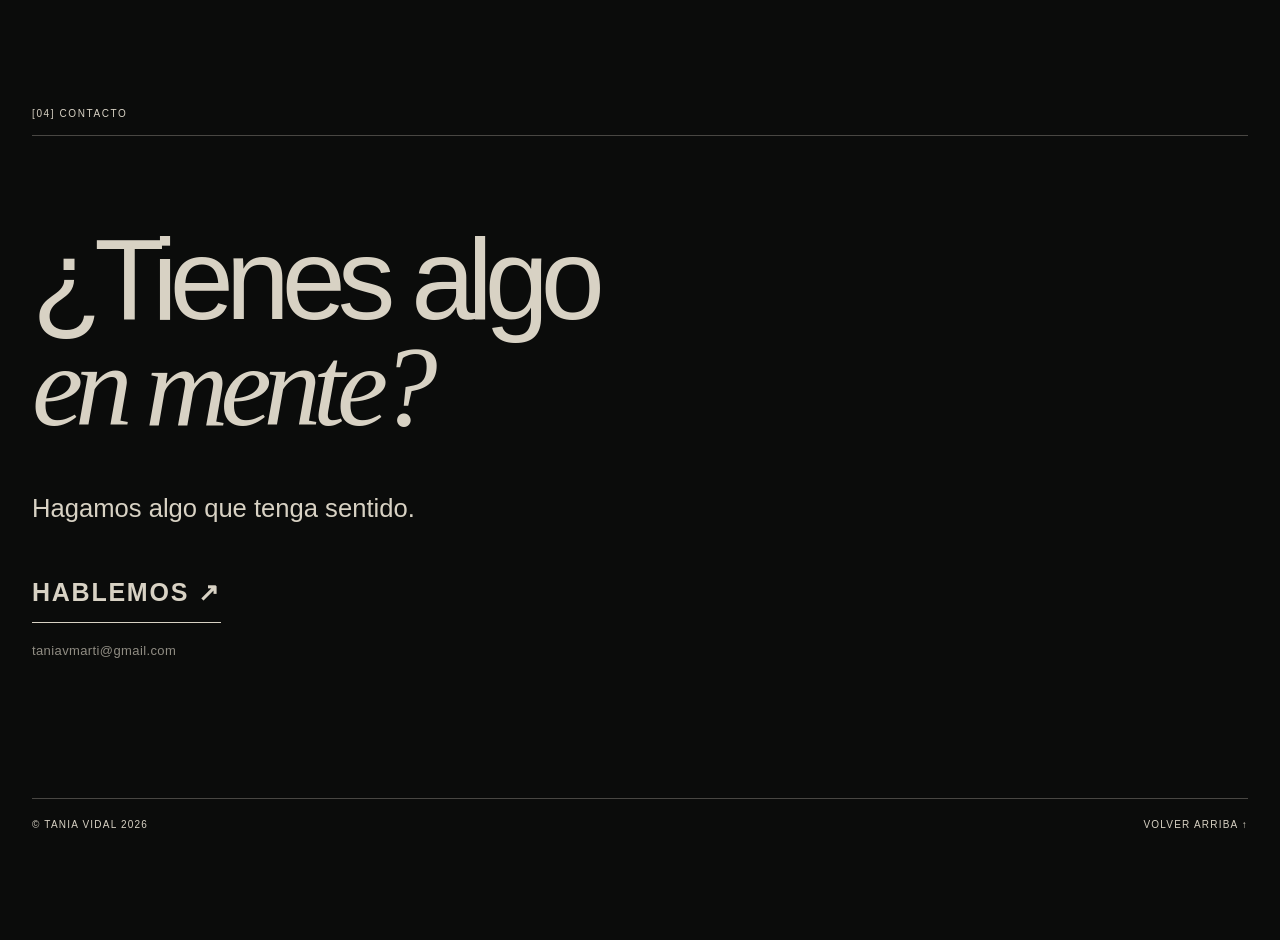
==== commit ef946ced: "Remove Nit Jove project from homepage selection" ====
--- a/index.html
+++ b/index.html
@@ -59,13 +59,6 @@
       </div>
     </article>
 
-    <article class="work-project project-nitjove">
-      <div class="work-project-meta"><span>04</span><span>EVENTO / CAMPAÑA / CARTELERÍA</span></div>
-      <div class="project-split project-split-reverse">
-        <div class="split-info"><h3>Nit Jove<br>Fredes</h3><p>Campaña visual y comunicación para un evento musical local.</p><span class="project-link-pending">PROYECTO EN PREPARACIÓN ↗</span></div>
-        <div class="work-image placeholder-image"><span>NIT JOVE FREDES</span></div>
-      </div>
-    </article>
   </section>
 
   <section class="about" id="about">
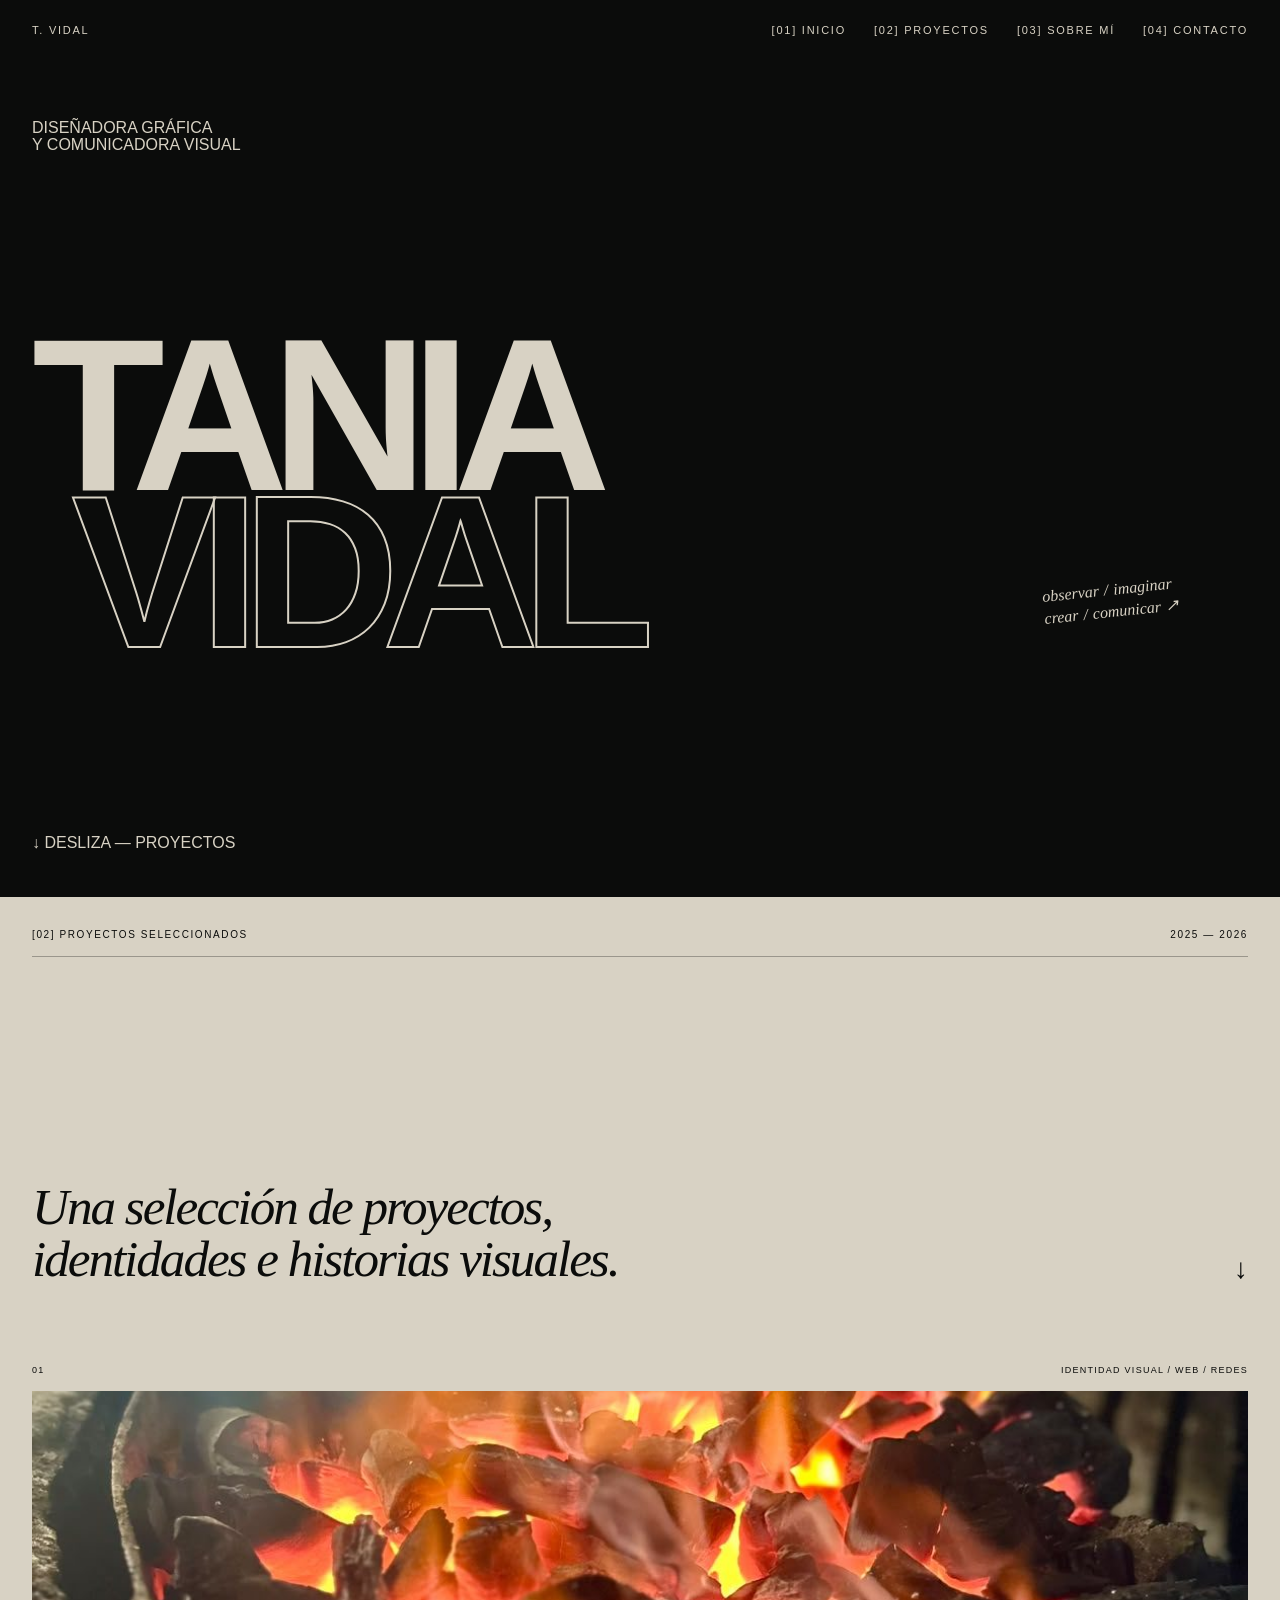
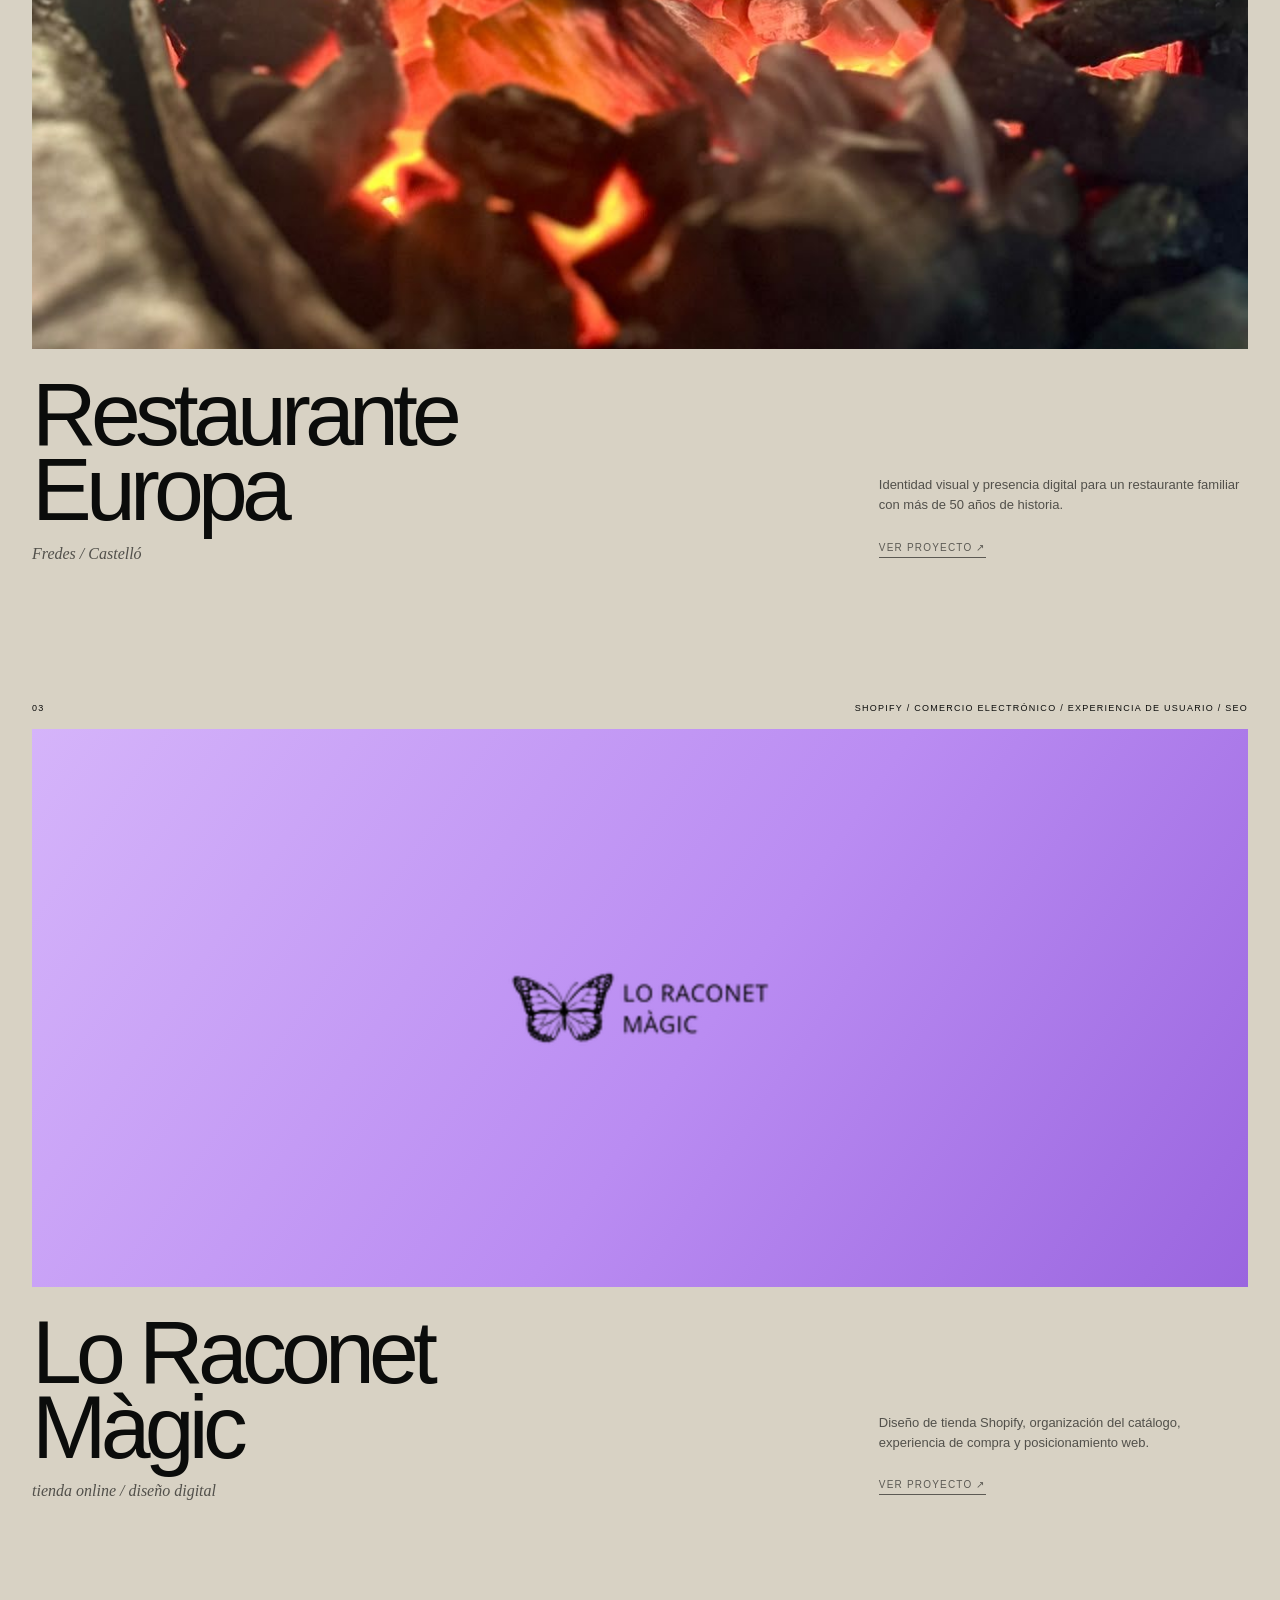
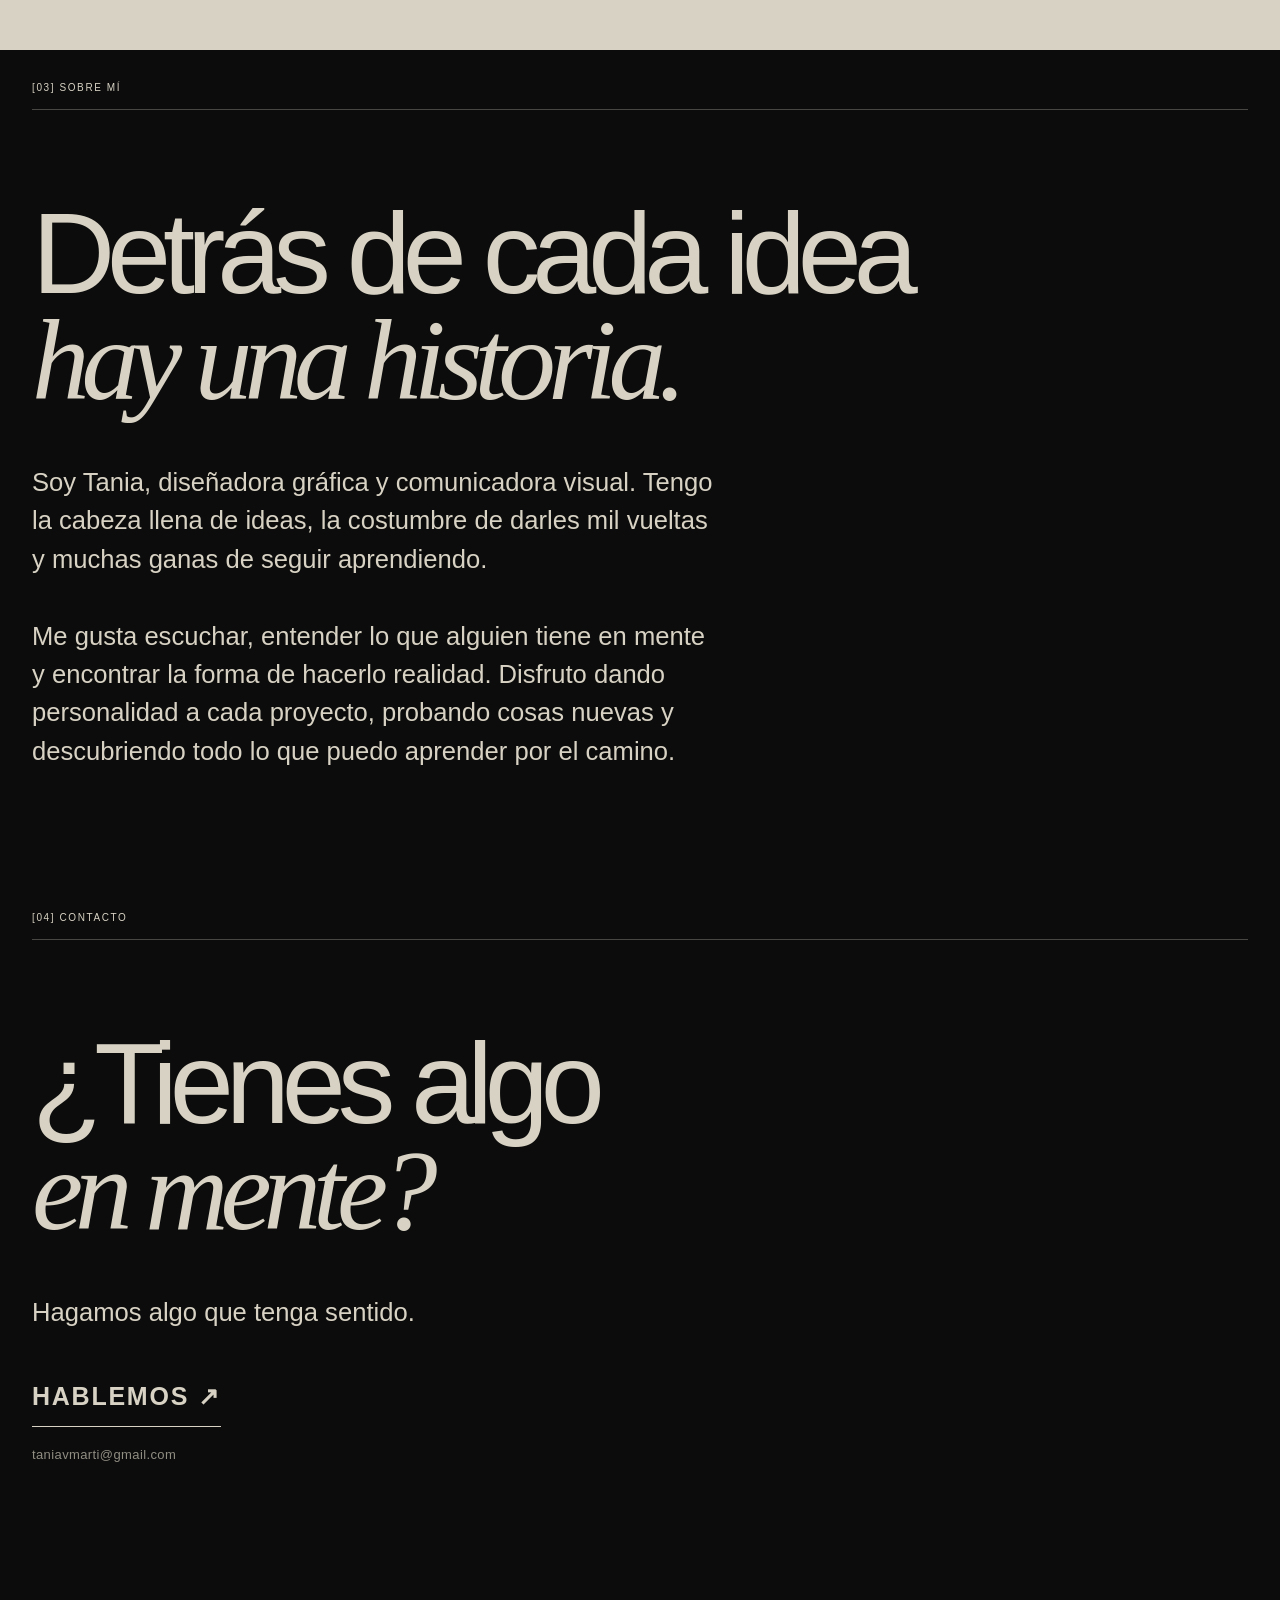
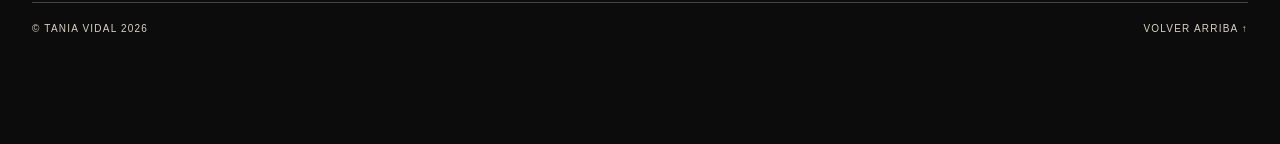
==== commit 4ad14556: "Keep homepage portfolio focused on two completed case studies" ====
--- a/index.html
+++ b/index.html
@@ -42,13 +42,6 @@
       </div>
     </article>
 
-    <article class="work-project project-ajuntament">
-      <div class="work-project-meta"><span>02</span><span>COMUNICACIÓN VISUAL / REDES / TURISMO</span></div>
-      <div class="project-split">
-        <div class="work-image placeholder-image"><span>AYUNTAMIENTO DE LA POBLA DE BENIFASSÀ</span></div>
-        <div class="split-info"><h3>Ajuntament de<br>la Pobla de<br>Benifassà</h3><p>Comunicación y contenido visual para el ayuntamiento y sus canales de información turística.</p><span class="project-link-pending">PROYECTO EN PREPARACIÓN ↗</span></div>
-      </div>
-    </article>
 
     <article class="work-project project-raconet">
       <div class="work-project-meta"><span>03</span><span>SHOPIFY / COMERCIO ELECTRÓNICO / EXPERIENCIA DE USUARIO / SEO</span></div>
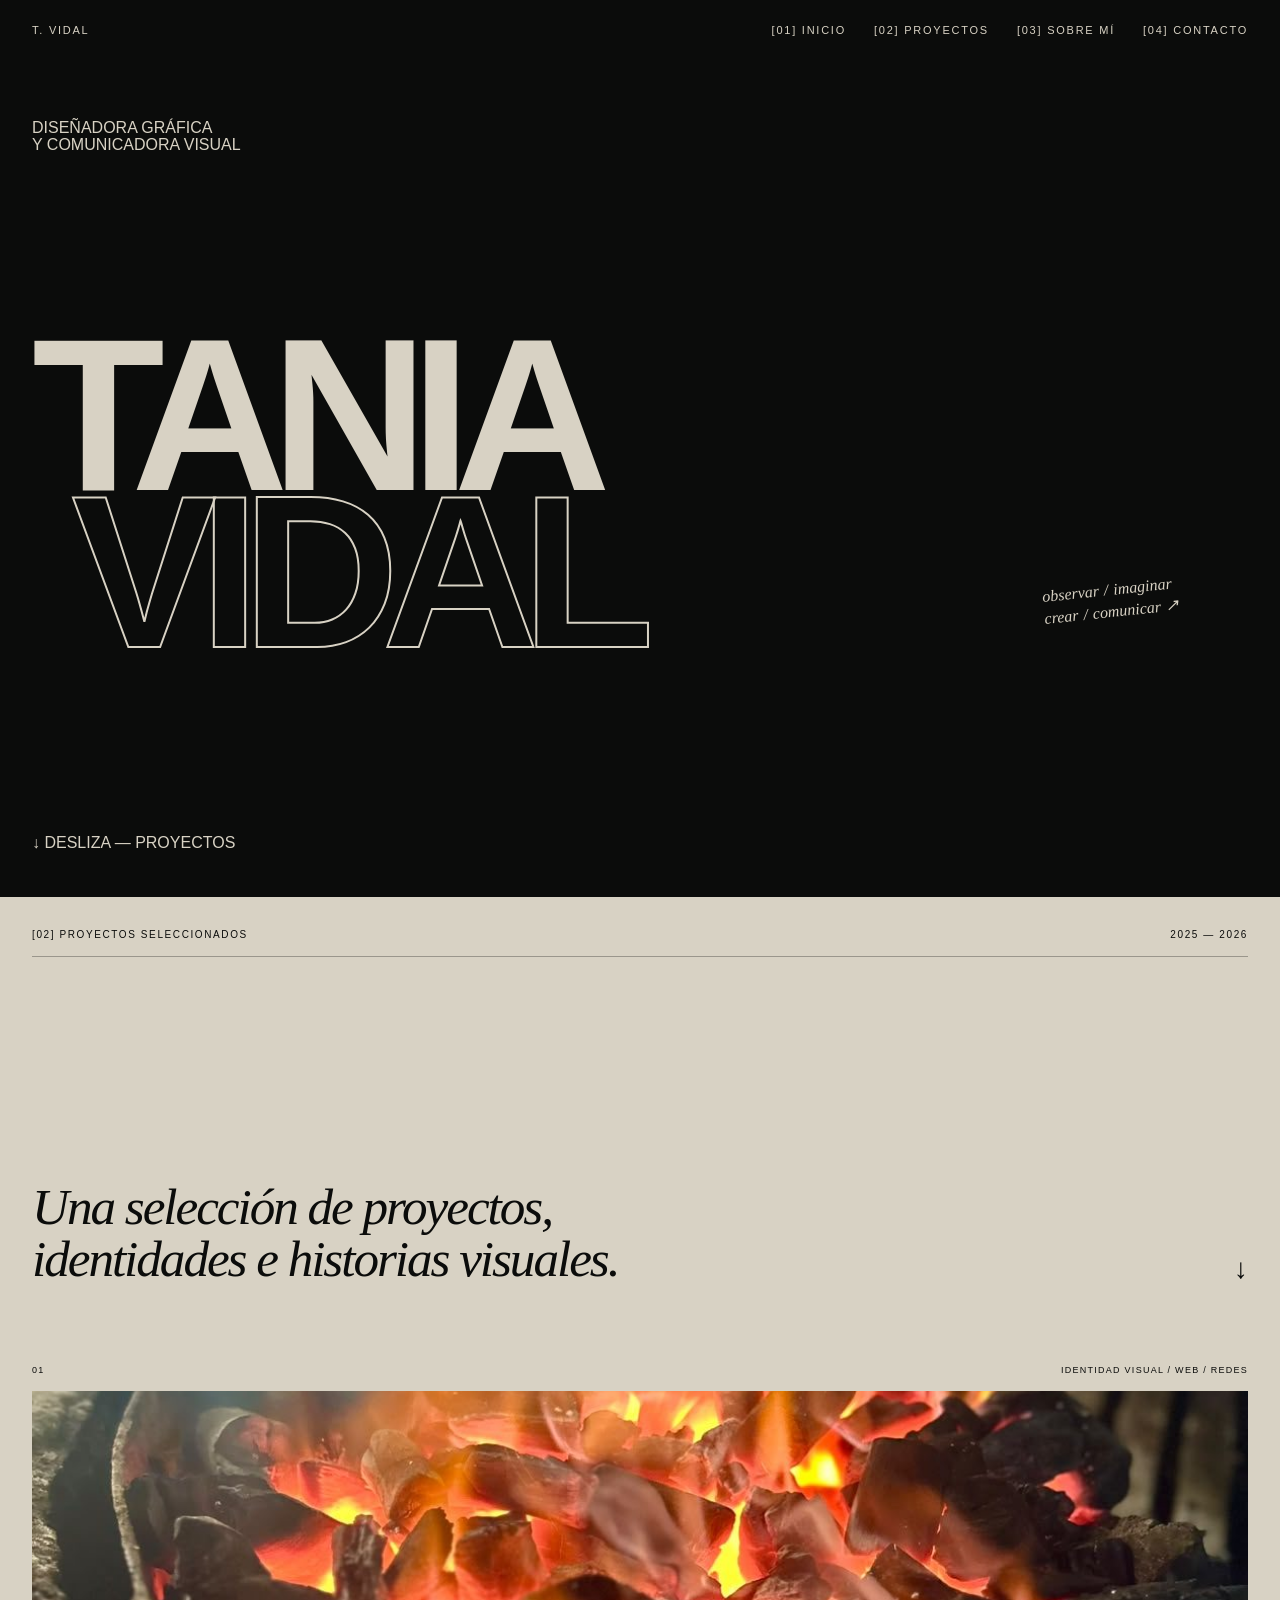
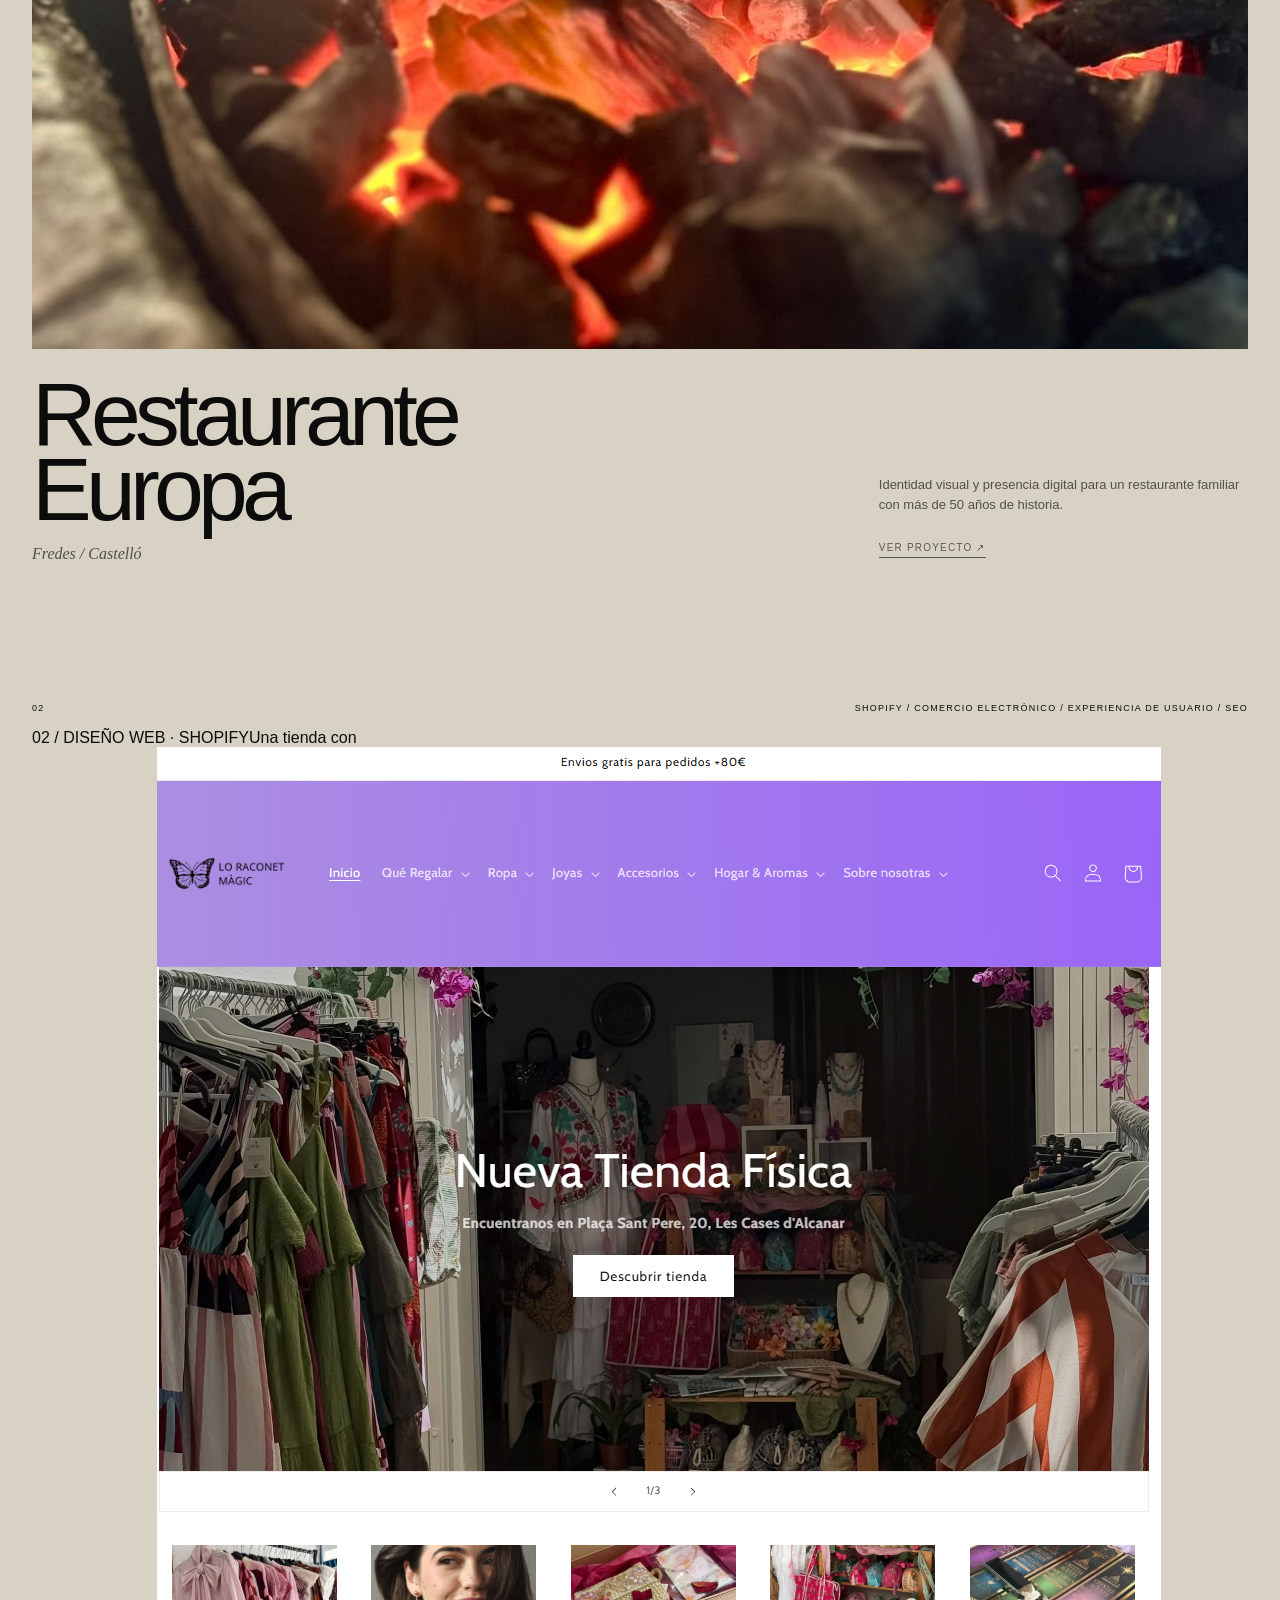
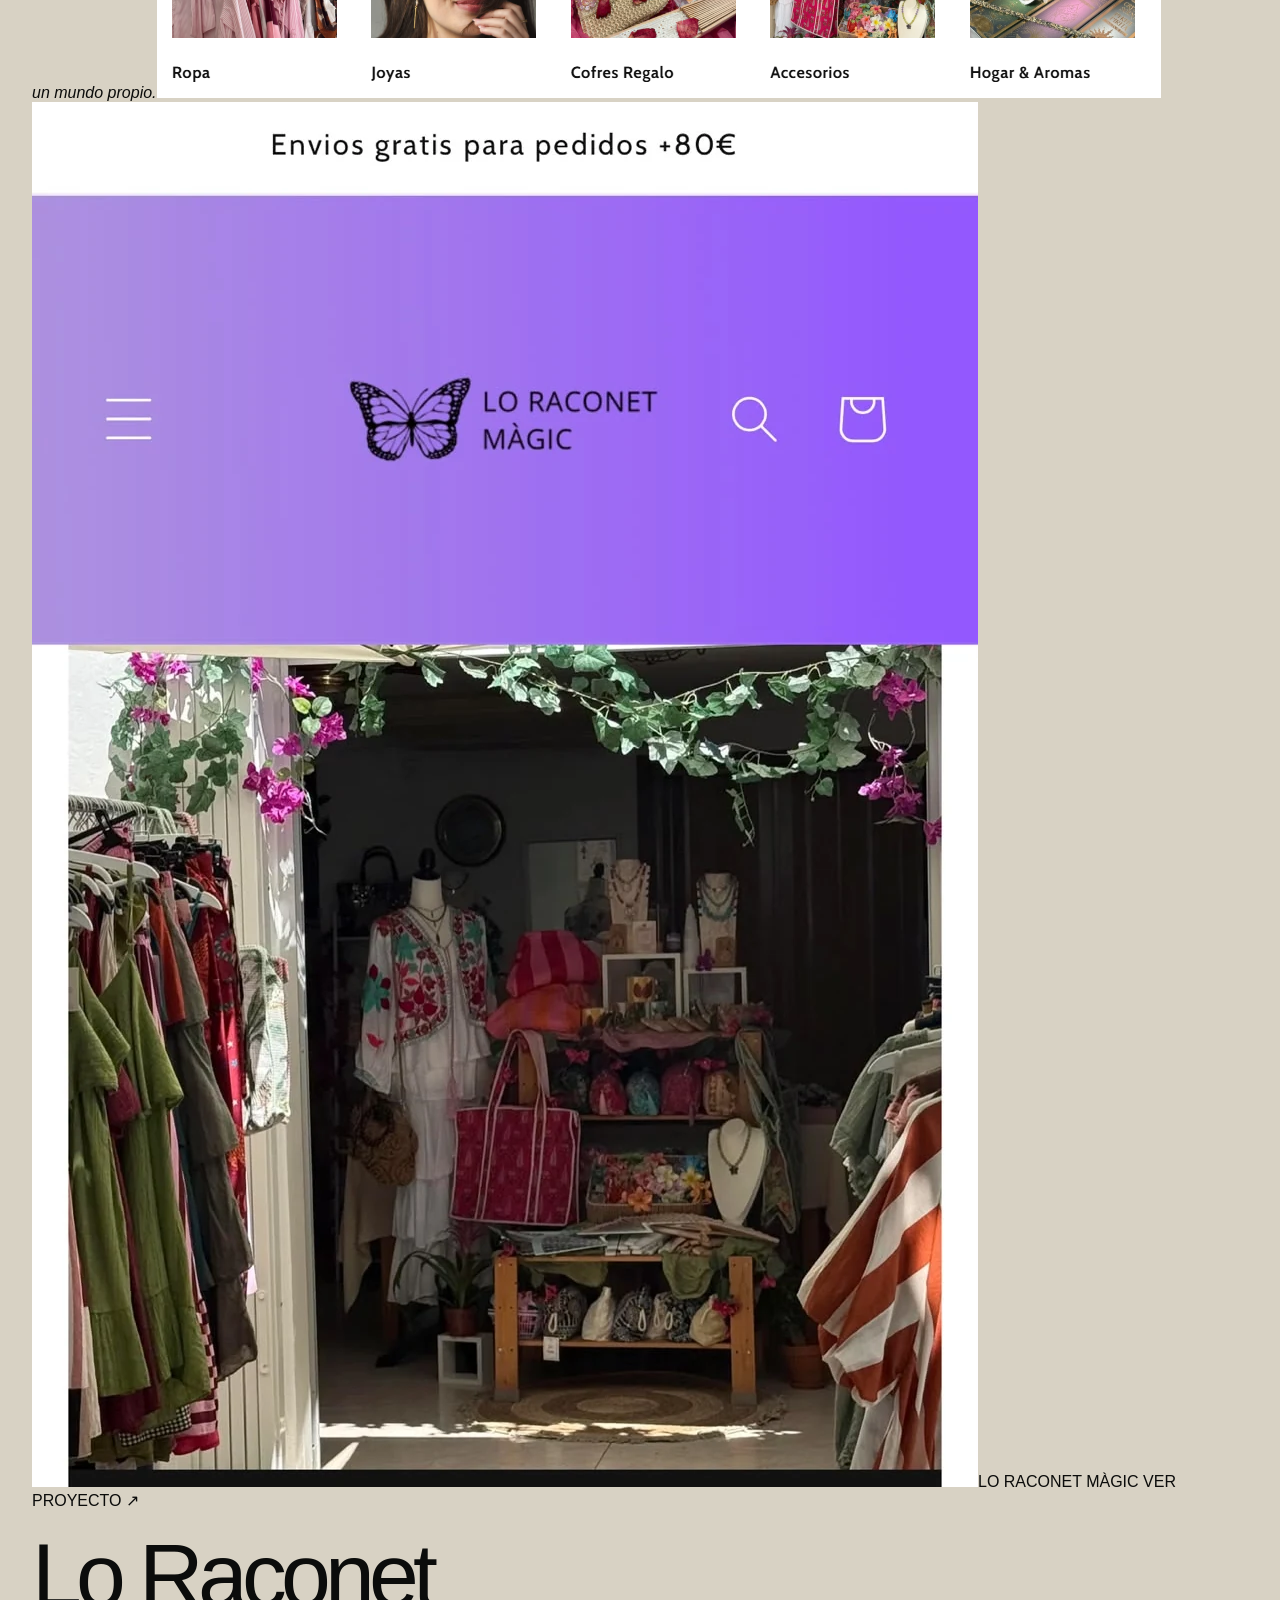
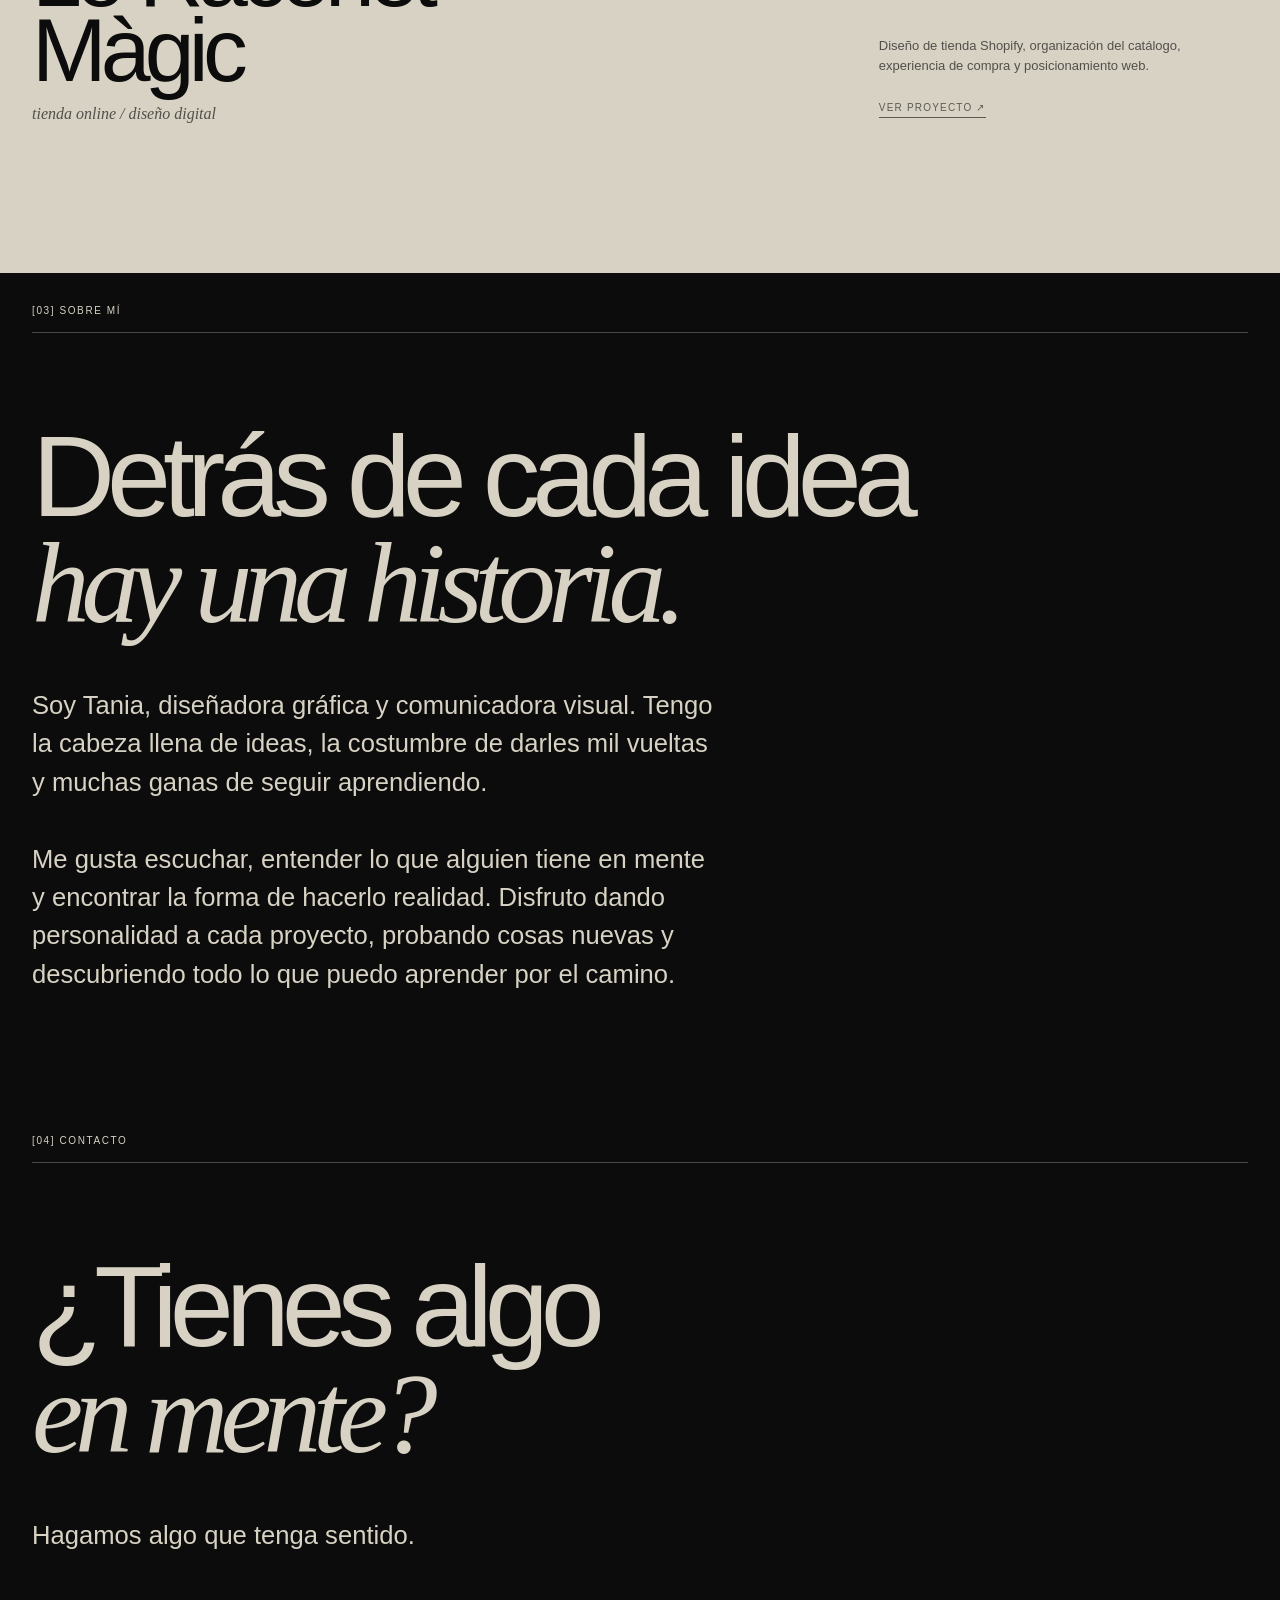
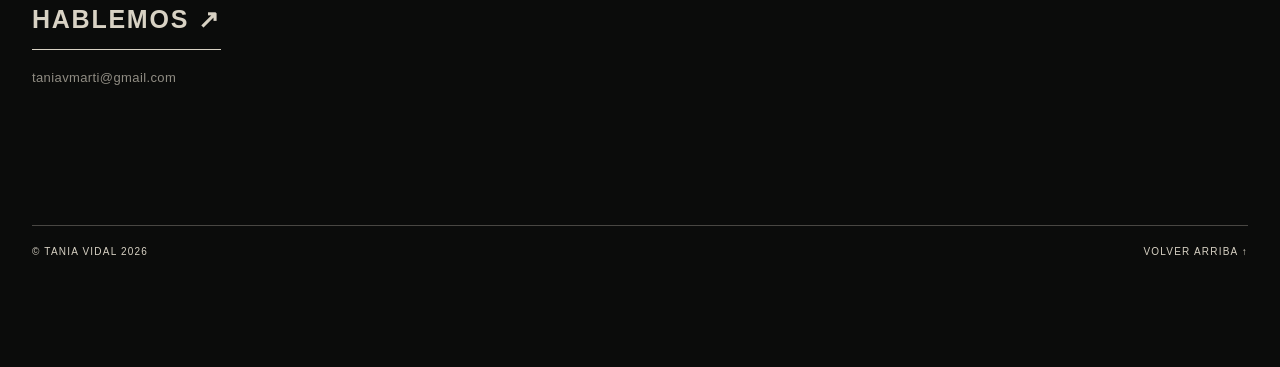
==== commit ad66c408: "Show real storefront screenshots on Raconet homepage cover and correct project number" ====
--- a/index.html
+++ b/index.html
@@ -44,8 +44,8 @@
 
 
     <article class="work-project project-raconet">
-      <div class="work-project-meta"><span>03</span><span>SHOPIFY / COMERCIO ELECTRÓNICO / EXPERIENCIA DE USUARIO / SEO</span></div>
-      <a class="work-image raconet-cover raconet-brand-cover" href="lo-raconet-magic.html" aria-label="Ver el proyecto Lo Raconet Màgic"><img src="images/raconet-logo.png" alt="Logotipo original de Lo Raconet Màgic" loading="lazy"></a>
+      <div class="work-project-meta"><span>02</span><span>SHOPIFY / COMERCIO ELECTRÓNICO / EXPERIENCIA DE USUARIO / SEO</span></div>
+      <a class="work-image raconet-editorial-cover" href="lo-raconet-magic.html" aria-label="Ver el proyecto Lo Raconet Màgic"><span class="raconet-cover-kicker">02 / DISEÑO WEB · SHOPIFY</span><span class="raconet-cover-heading">Una tienda con<br><em>un mundo propio.</em></span><span class="raconet-cover-desktop"><img src="images/raconet-inicio.png" alt="Vista de la tienda online Lo Raconet Màgic" loading="lazy"></span><span class="raconet-cover-mobile"><img src="images/raconet-movil-inicio.webp" alt="Versión móvil de Lo Raconet Màgic" loading="lazy"></span><span class="raconet-cover-footer">LO RACONET MÀGIC <span>VER PROYECTO ↗</span></span></a>
       <div class="work-project-info">
         <div><h3>Lo Raconet<br>Màgic</h3><p class="project-script">tienda online / diseño digital</p></div>
         <div class="project-description"><p>Diseño de tienda Shopify, organización del catálogo, experiencia de compra y posicionamiento web.</p><a class="project-link-pending" href="lo-raconet-magic.html">VER PROYECTO ↗</a></div>
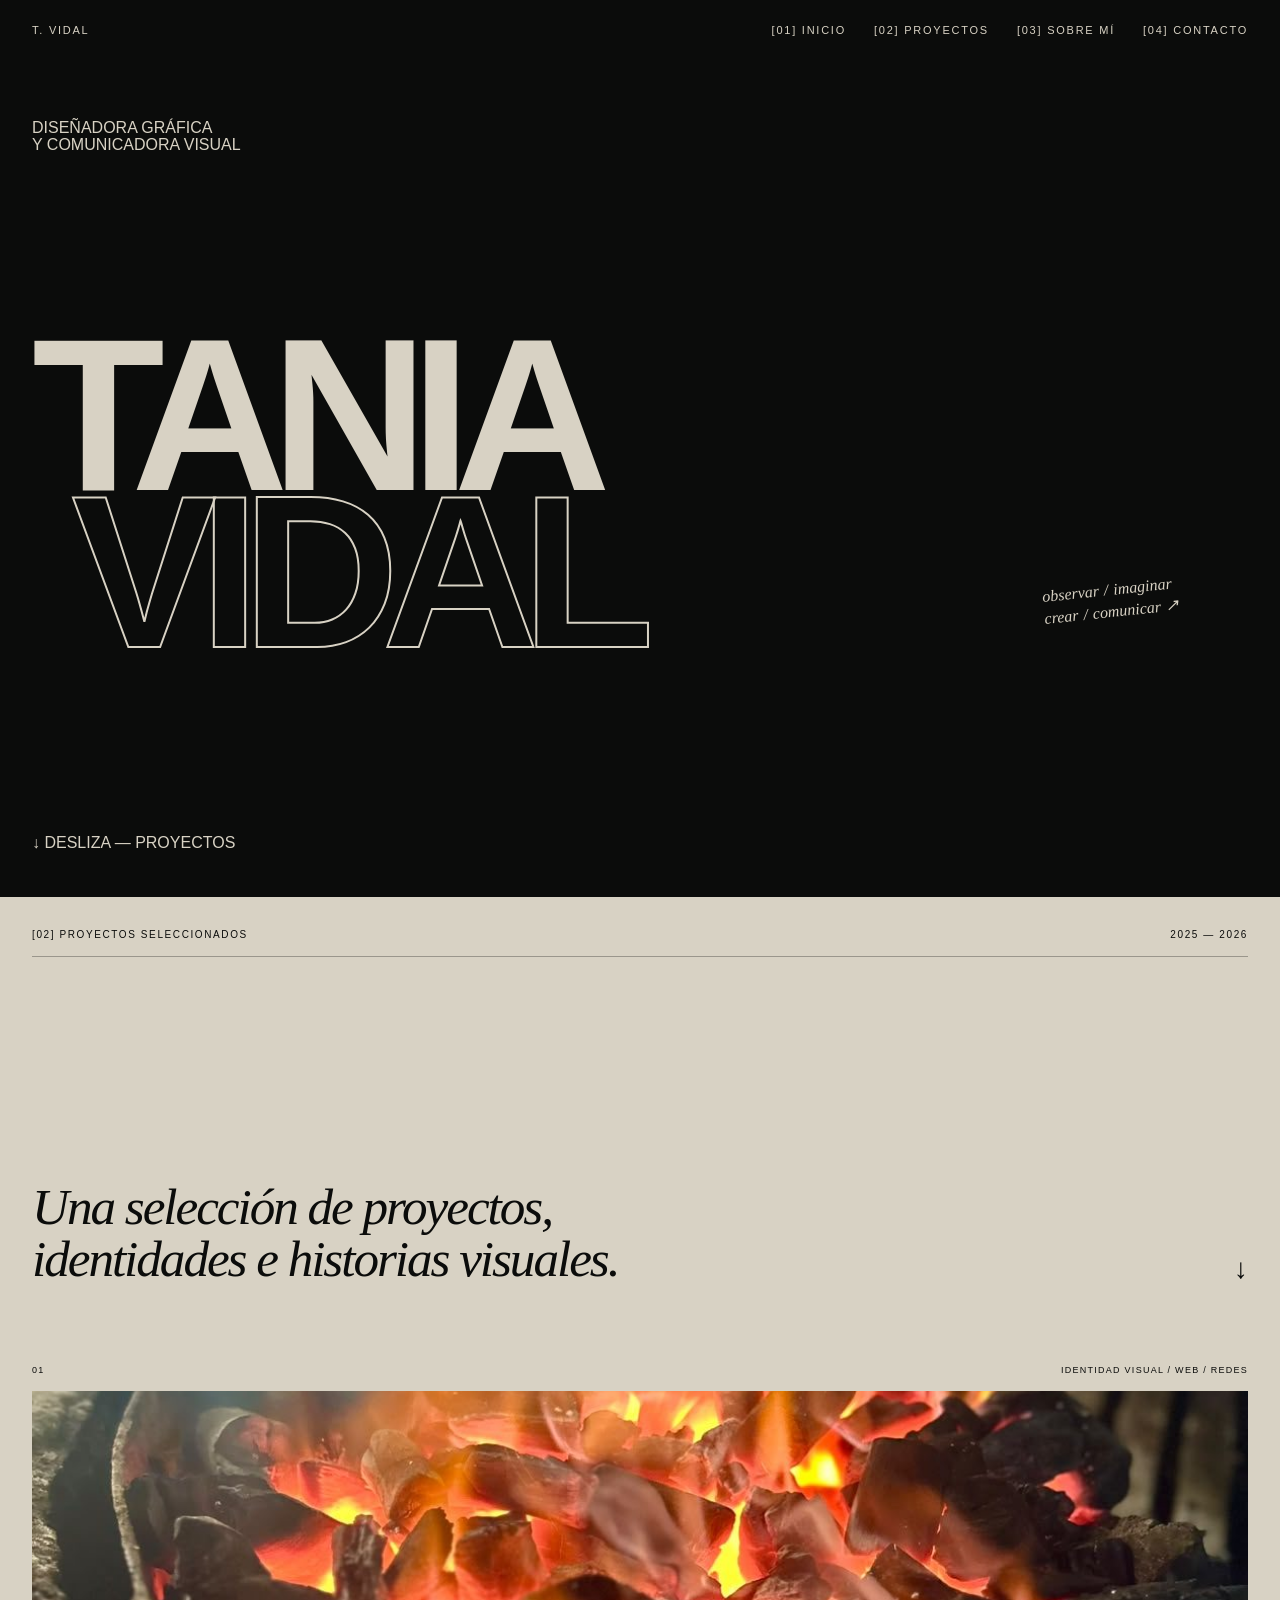
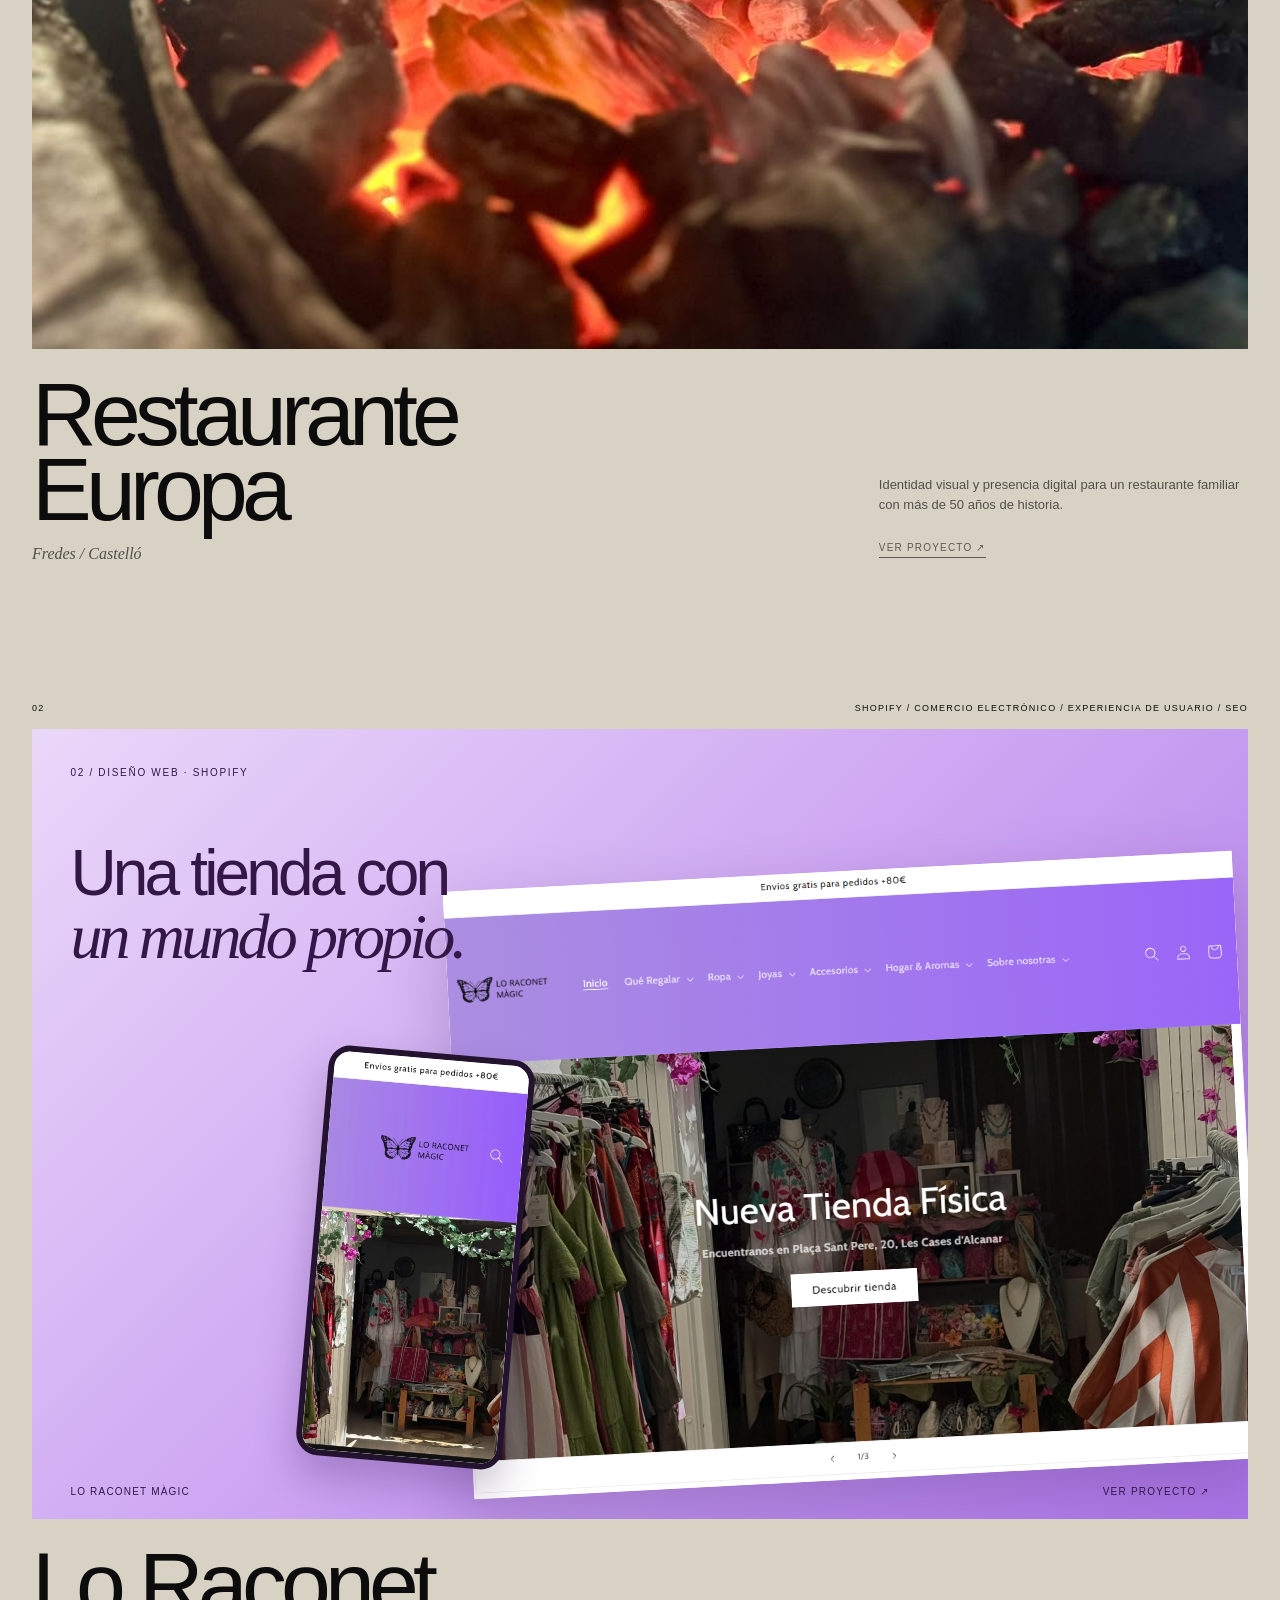
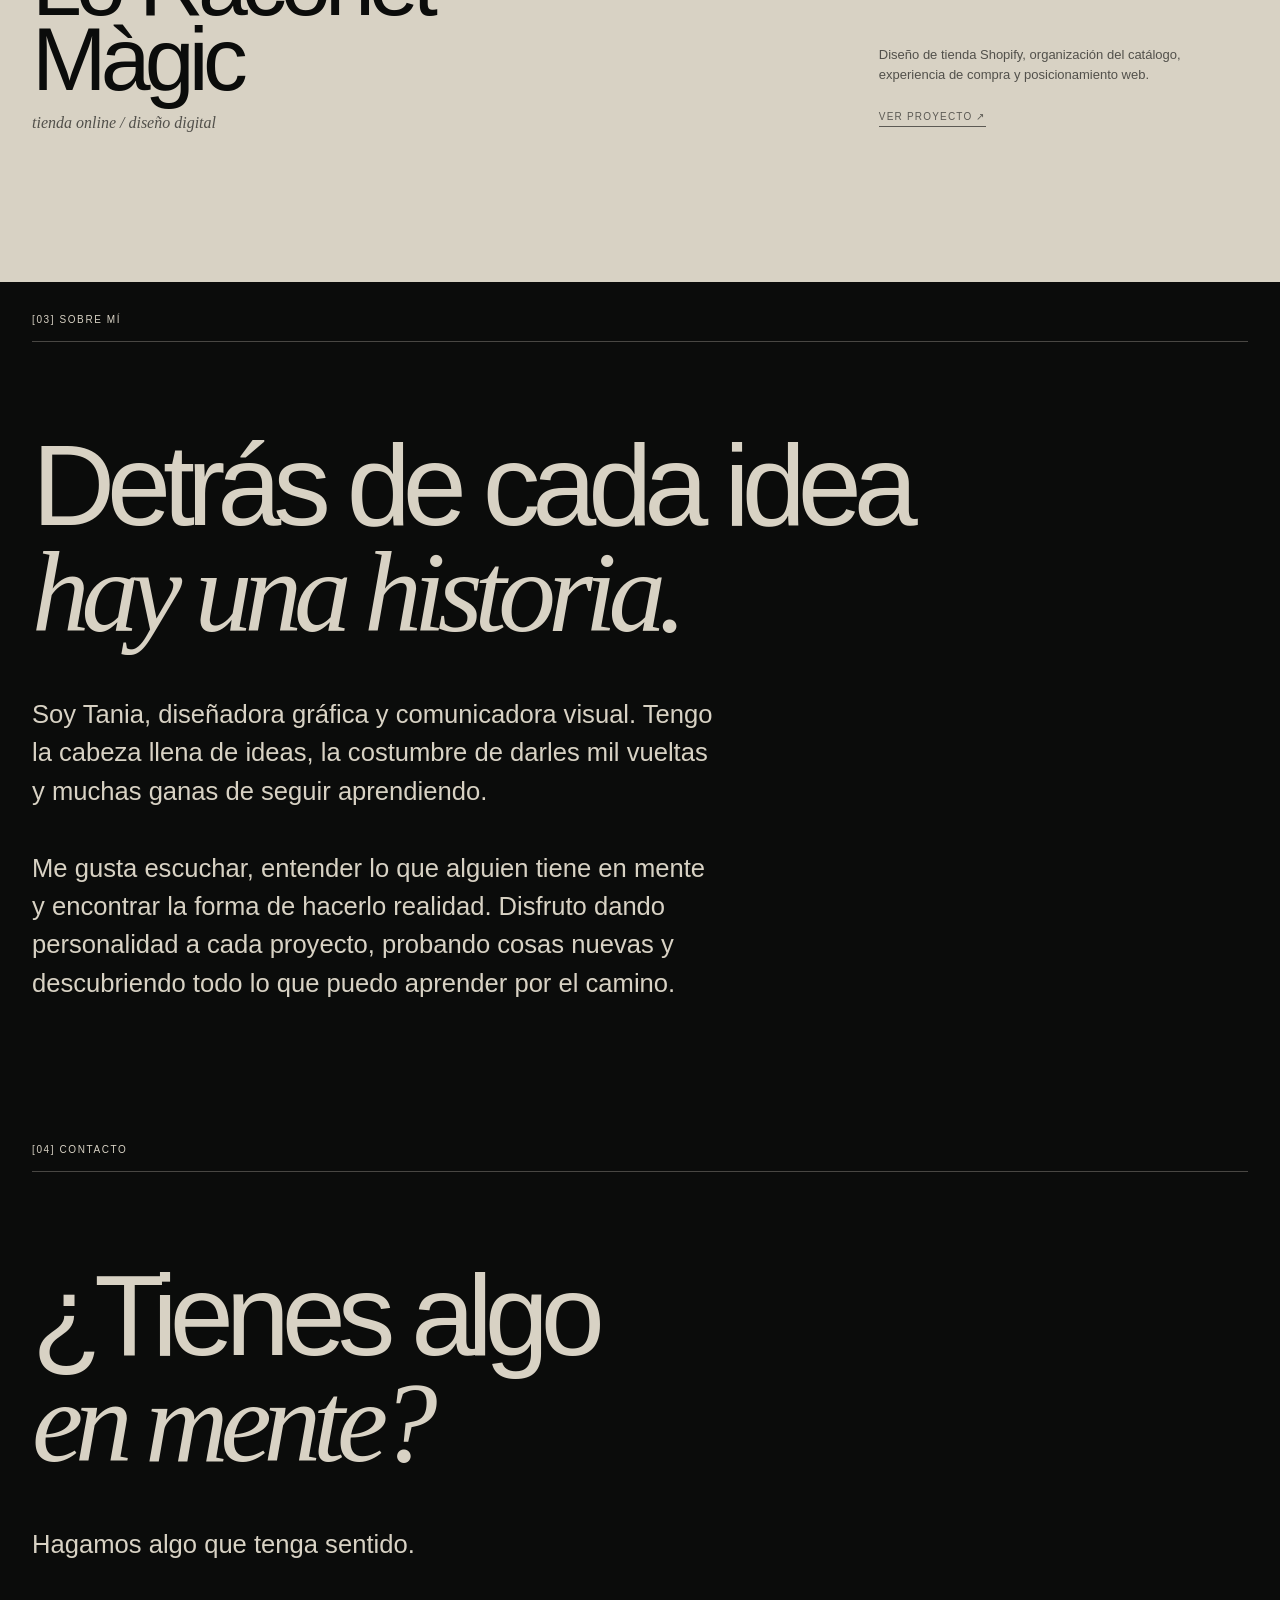
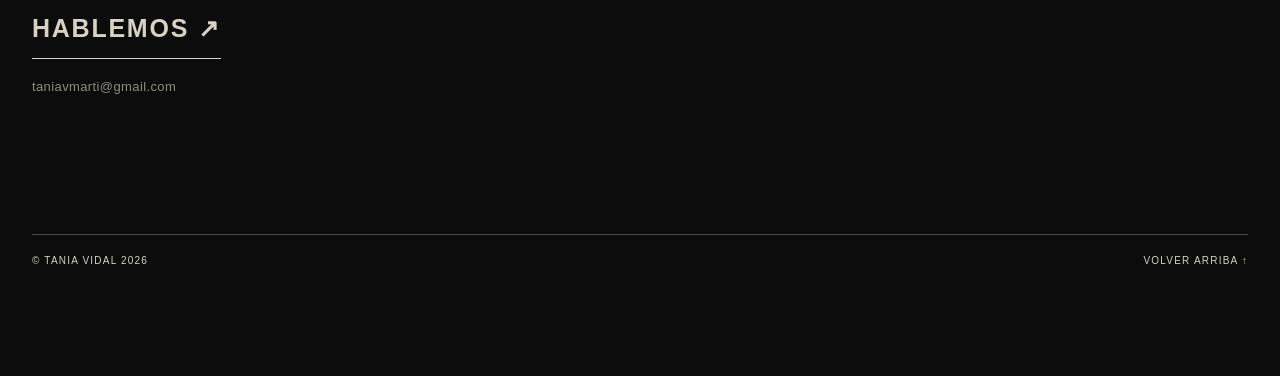
==== commit 5594f0f6: "Force fresh stylesheet to fix unstyled Raconet storefront cover" ====
--- a/index.html
+++ b/index.html
@@ -5,7 +5,7 @@
   <meta name="viewport" content="width=device-width, initial-scale=1.0">
   <meta name="description" content="Tania Vidal — Diseñadora gráfica y comunicadora visual. Proyectos de identidad, diseño digital y comunicación visual.">
   <title>Tania Vidal — Portfolio</title>
-  <link rel="stylesheet" href="style.css">
+  <link rel="stylesheet" href="style.css?v=raconet-cover-20261029b">
 </head>
 <body>
   <header class="site-header">
--- a/style.css
+++ b/style.css
@@ -77,3 +77,18 @@
 .contact-email-link:hover{opacity:.6}
 .contact-email-address{display:block;width:fit-content;margin-top:20px;font-size:13px;letter-spacing:.03em;opacity:.65;text-decoration:none}
 .contact-email-address:hover{opacity:1}
+
+
+/* Lo Raconet — editorial cover with actual storefront */
+.project-raconet .raconet-editorial-cover{position:relative;display:block;isolation:isolate;width:100%;height:clamp(490px,66vw,790px);padding:clamp(24px,3vw,46px);background:linear-gradient(135deg,#ead8f9,#cba3f2 52%,#aa75e7);color:#321747;overflow:hidden}
+.raconet-cover-kicker{position:relative;z-index:3;display:block;font-size:10px;letter-spacing:.17em}
+.raconet-cover-heading{position:relative;z-index:3;display:block;margin-top:clamp(35px,5vw,80px);font-size:clamp(34px,5vw,80px);line-height:.98;letter-spacing:-.06em;font-weight:500}
+.raconet-cover-heading em{font-family:Georgia,serif;font-weight:400}
+.raconet-cover-desktop{position:absolute;z-index:1;left:35%;top:18%;width:65%;height:77%;overflow:hidden;background:#fff;box-shadow:0 24px 65px rgba(49,17,78,.22);transform:rotate(-3deg);transition:transform .55s ease}
+.raconet-cover-desktop img{display:block;width:100%;height:100%;object-fit:cover;object-position:top center}
+.raconet-cover-mobile{position:absolute;z-index:2;left:23%;bottom:7%;width:17%;height:52%;overflow:hidden;border:6px solid #24132e;border-radius:22px;background:#fff;box-shadow:0 22px 40px rgba(49,17,78,.25);transform:rotate(5deg);transition:transform .55s ease}
+.raconet-cover-mobile img{display:block;width:100%;height:100%;object-fit:cover;object-position:top center}
+.raconet-editorial-cover:hover .raconet-cover-desktop{transform:rotate(-1deg) translateY(-7px)}
+.raconet-editorial-cover:hover .raconet-cover-mobile{transform:rotate(2deg) translateY(-5px)}
+.raconet-cover-footer{position:absolute;z-index:3;left:clamp(24px,3vw,46px);right:clamp(24px,3vw,46px);bottom:22px;display:flex;justify-content:space-between;gap:15px;font-size:10px;letter-spacing:.12em}
+@media(max-width:700px){.project-raconet .raconet-editorial-cover{height:480px;padding:22px}.raconet-cover-heading{margin-top:42px;font-size:clamp(34px,8vw,55px)}.raconet-cover-desktop{left:21%;top:38%;width:88%;height:52%}.raconet-cover-mobile{left:7%;bottom:13%;width:31%;height:45%;border-width:4px;border-radius:14px}.raconet-cover-footer{left:22px;right:22px;bottom:15px;font-size:8px}}
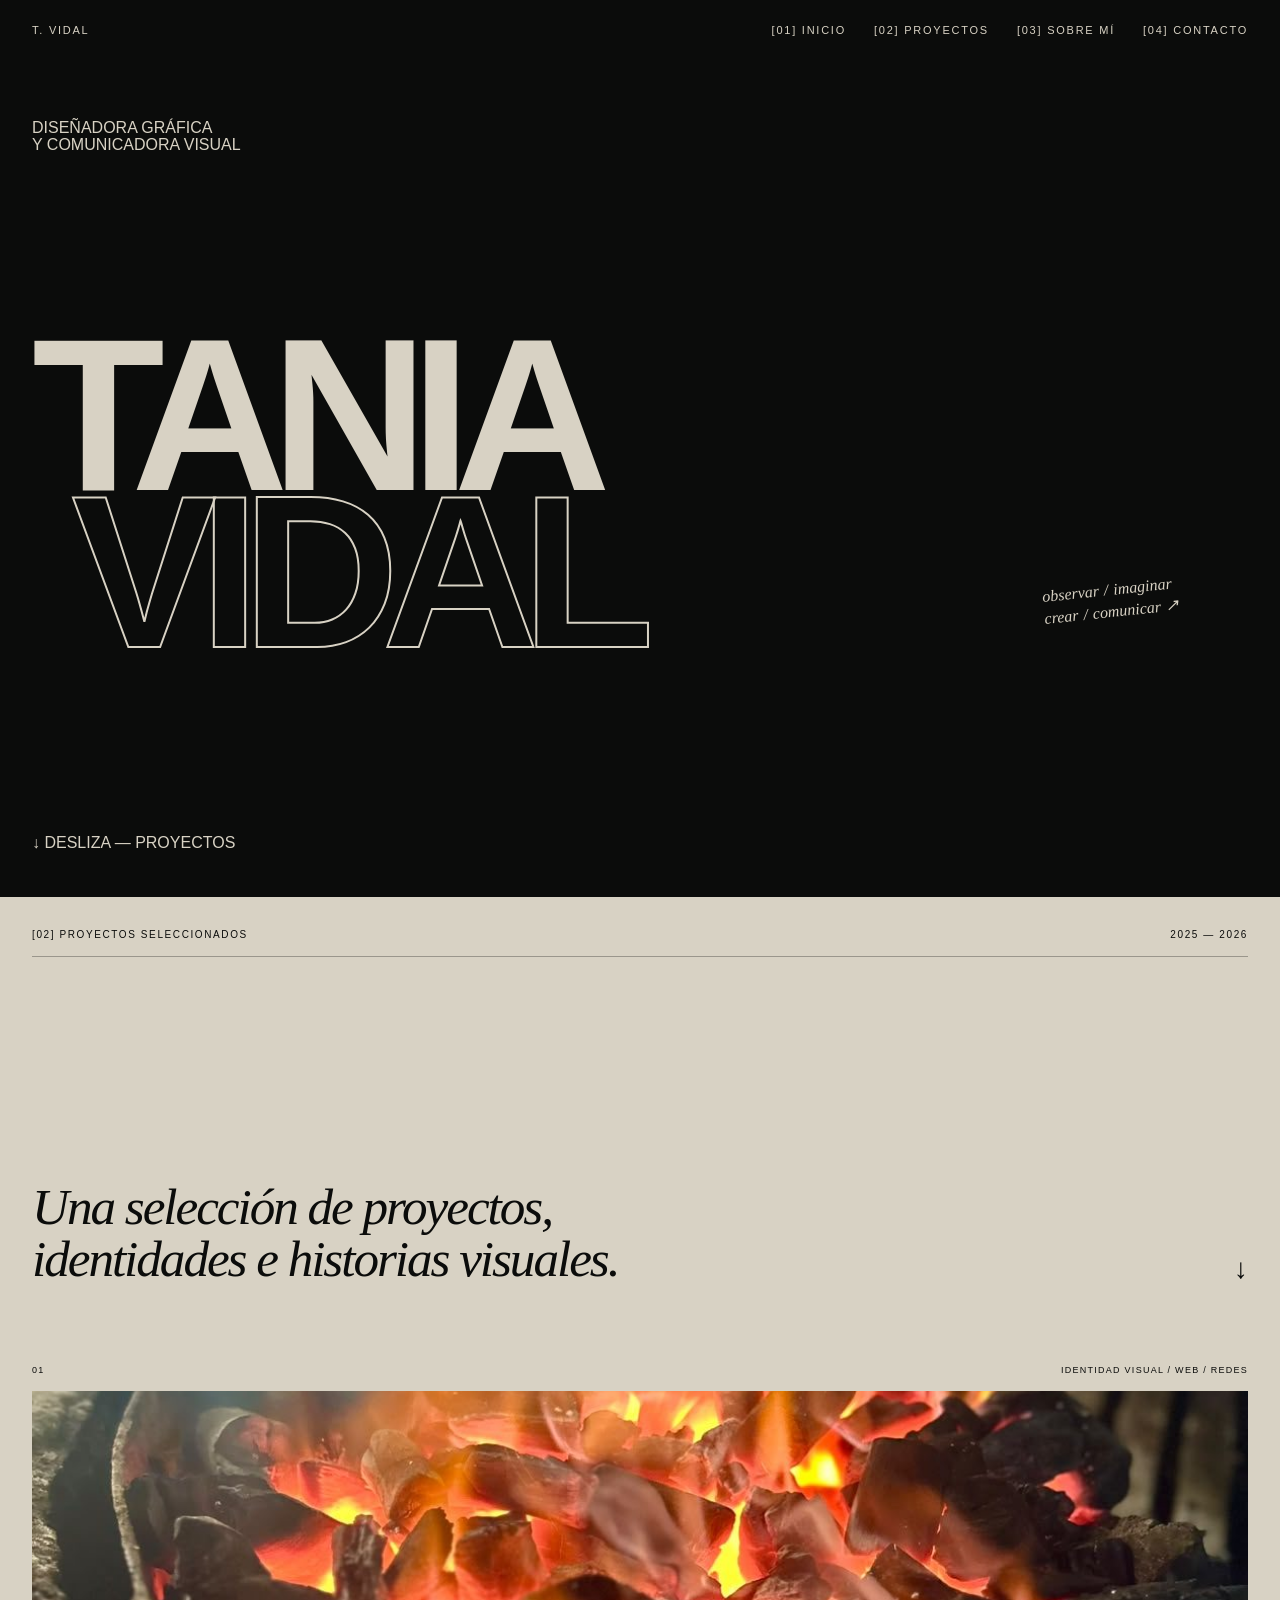
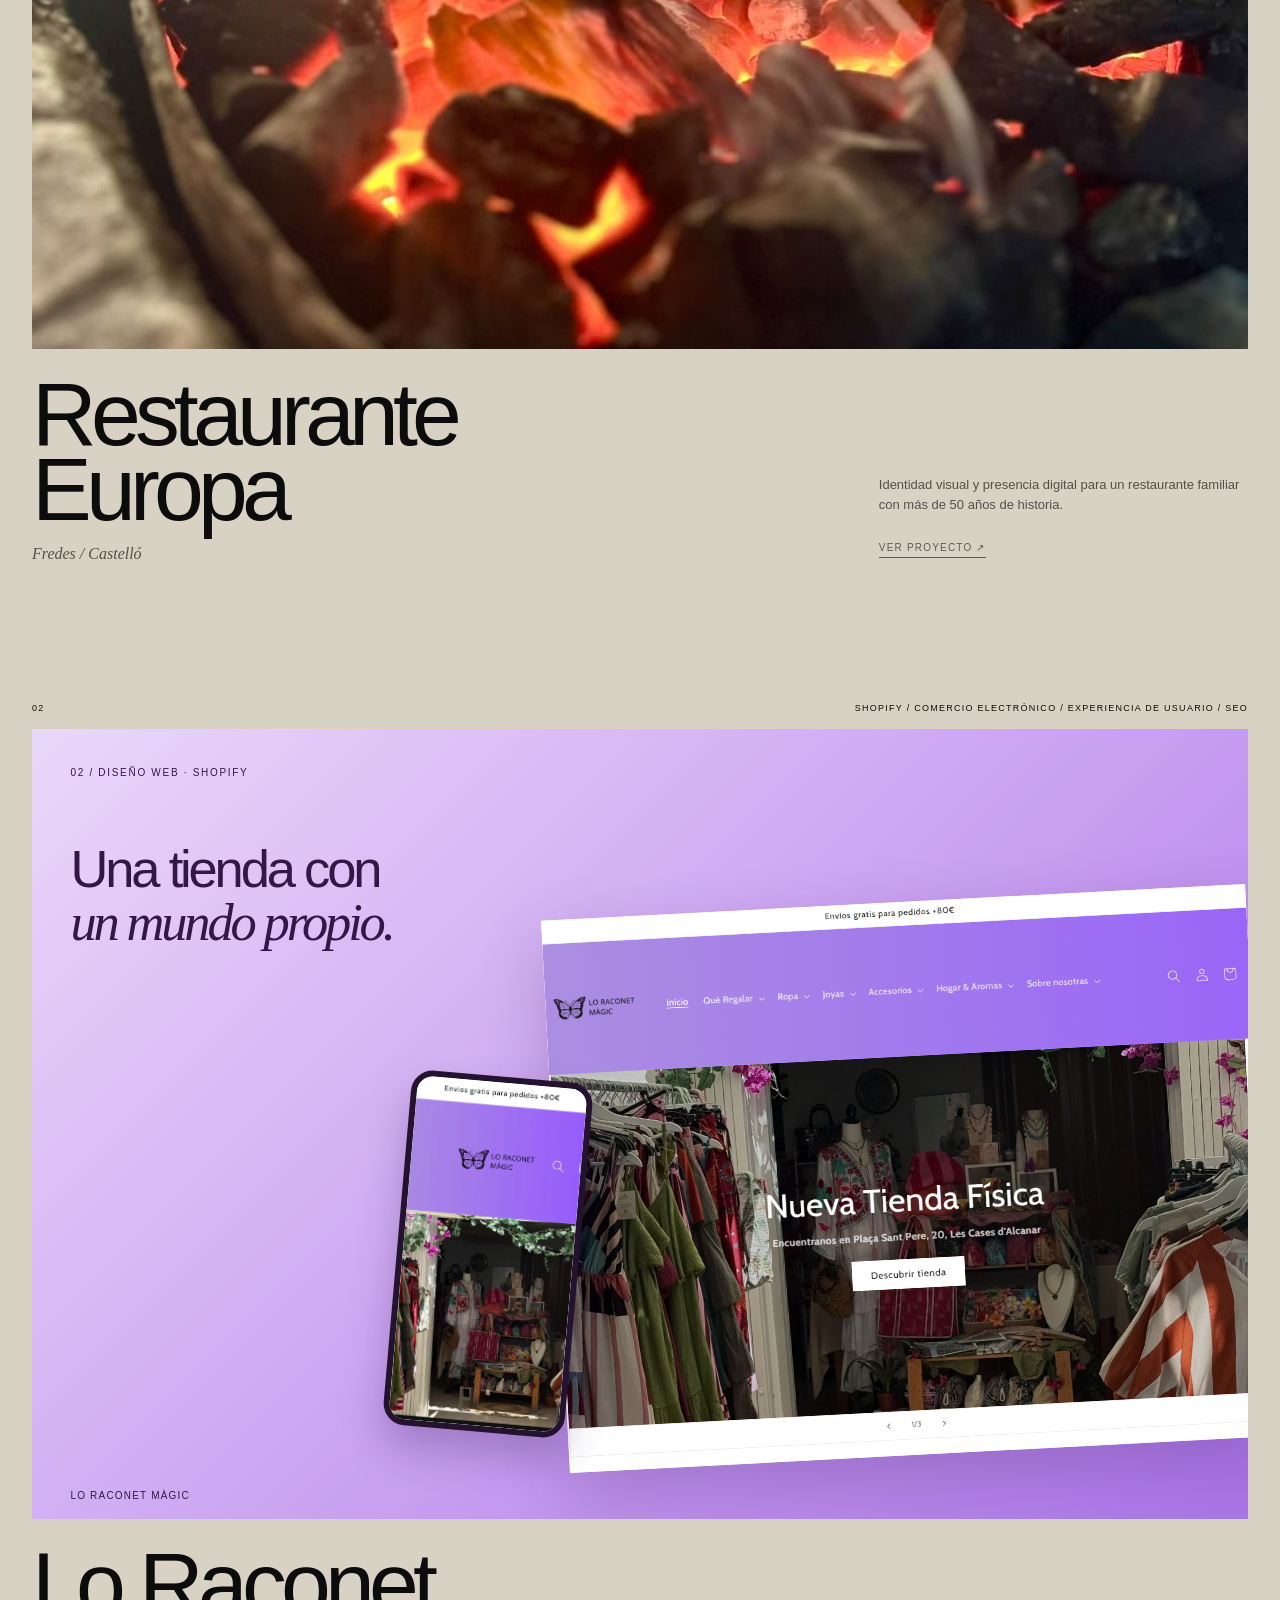
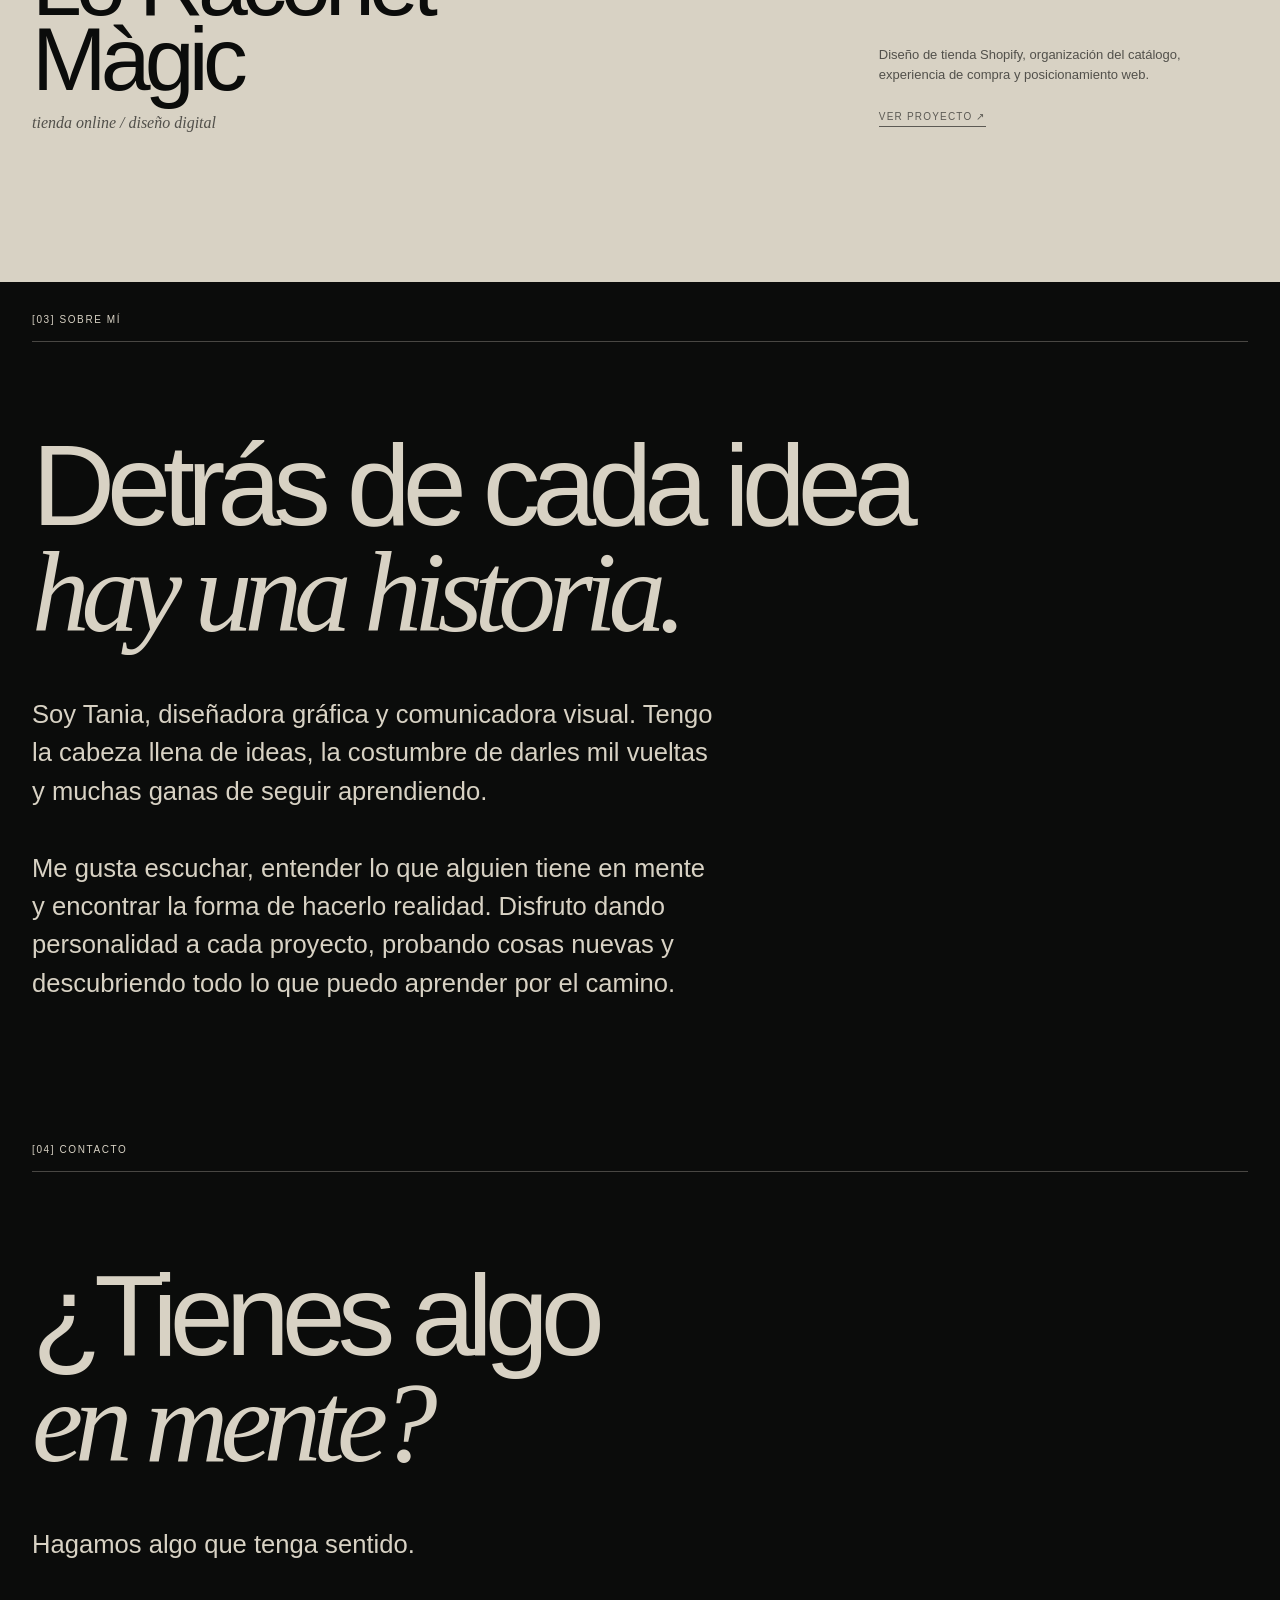
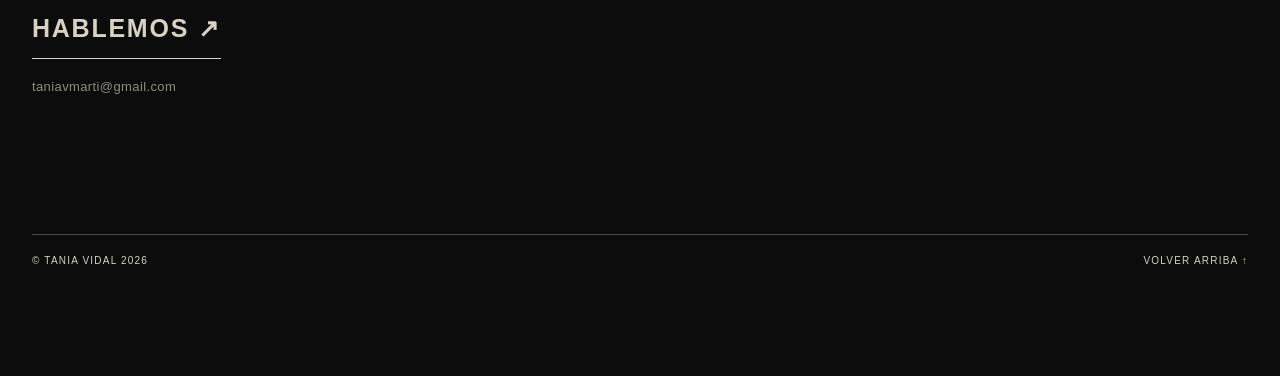
==== commit cd629d90: "Remove duplicate CTA from Raconet cover" ====
--- a/index.html
+++ b/index.html
@@ -45,7 +45,7 @@
 
     <article class="work-project project-raconet">
       <div class="work-project-meta"><span>02</span><span>SHOPIFY / COMERCIO ELECTRÓNICO / EXPERIENCIA DE USUARIO / SEO</span></div>
-      <a class="work-image raconet-editorial-cover" href="lo-raconet-magic.html" aria-label="Ver el proyecto Lo Raconet Màgic"><span class="raconet-cover-kicker">02 / DISEÑO WEB · SHOPIFY</span><span class="raconet-cover-heading">Una tienda con<br><em>un mundo propio.</em></span><span class="raconet-cover-desktop"><img src="images/raconet-inicio.png" alt="Vista de la tienda online Lo Raconet Màgic" loading="lazy"></span><span class="raconet-cover-mobile"><img src="images/raconet-movil-inicio.webp" alt="Versión móvil de Lo Raconet Màgic" loading="lazy"></span><span class="raconet-cover-footer">LO RACONET MÀGIC <span>VER PROYECTO ↗</span></span></a>
+      <a class="work-image raconet-editorial-cover" href="lo-raconet-magic.html" aria-label="Ver el proyecto Lo Raconet Màgic"><span class="raconet-cover-kicker">02 / DISEÑO WEB · SHOPIFY</span><span class="raconet-cover-heading">Una tienda con<br><em>un mundo propio.</em></span><span class="raconet-cover-desktop"><img src="images/raconet-inicio.png" alt="Vista de la tienda online Lo Raconet Màgic" loading="lazy"></span><span class="raconet-cover-mobile"><img src="images/raconet-movil-inicio.webp" alt="Versión móvil de Lo Raconet Màgic" loading="lazy"></span><span class="raconet-cover-footer">LO RACONET MÀGIC</span></a>
       <div class="work-project-info">
         <div><h3>Lo Raconet<br>Màgic</h3><p class="project-script">tienda online / diseño digital</p></div>
         <div class="project-description"><p>Diseño de tienda Shopify, organización del catálogo, experiencia de compra y posicionamiento web.</p><a class="project-link-pending" href="lo-raconet-magic.html">VER PROYECTO ↗</a></div>
--- a/style.css
+++ b/style.css
@@ -92,3 +92,12 @@
 .raconet-editorial-cover:hover .raconet-cover-mobile{transform:rotate(2deg) translateY(-5px)}
 .raconet-cover-footer{position:absolute;z-index:3;left:clamp(24px,3vw,46px);right:clamp(24px,3vw,46px);bottom:22px;display:flex;justify-content:space-between;gap:15px;font-size:10px;letter-spacing:.12em}
 @media(max-width:700px){.project-raconet .raconet-editorial-cover{height:480px;padding:22px}.raconet-cover-heading{margin-top:42px;font-size:clamp(34px,8vw,55px)}.raconet-cover-desktop{left:21%;top:38%;width:88%;height:52%}.raconet-cover-mobile{left:7%;bottom:13%;width:31%;height:45%;border-width:4px;border-radius:14px}.raconet-cover-footer{left:22px;right:22px;bottom:15px;font-size:8px}}
+
+
+/* Refine Raconet cover hierarchy and footer legibility */
+.project-raconet .raconet-cover-heading{max-width:48%;font-size:clamp(32px,4.1vw,65px);line-height:1.02}
+.project-raconet .raconet-cover-desktop{left:43%;top:22%;width:58%;height:70%}
+.project-raconet .raconet-cover-mobile{left:30%;bottom:11%;width:15%;height:45%}
+.project-raconet .raconet-cover-footer{bottom:18px;align-items:center}
+.project-raconet .raconet-cover-footer>span{background:rgba(245,232,255,.93);padding:9px 12px;border-radius:2px;white-space:nowrap}
+@media(max-width:700px){.project-raconet .raconet-cover-heading{max-width:100%;font-size:clamp(32px,7.5vw,50px)}.project-raconet .raconet-cover-desktop{left:25%;top:42%;width:80%;height:46%}.project-raconet .raconet-cover-mobile{left:7%;bottom:14%;width:28%;height:39%}.project-raconet .raconet-cover-footer{bottom:13px}.project-raconet .raconet-cover-footer>span{padding:7px 8px}}
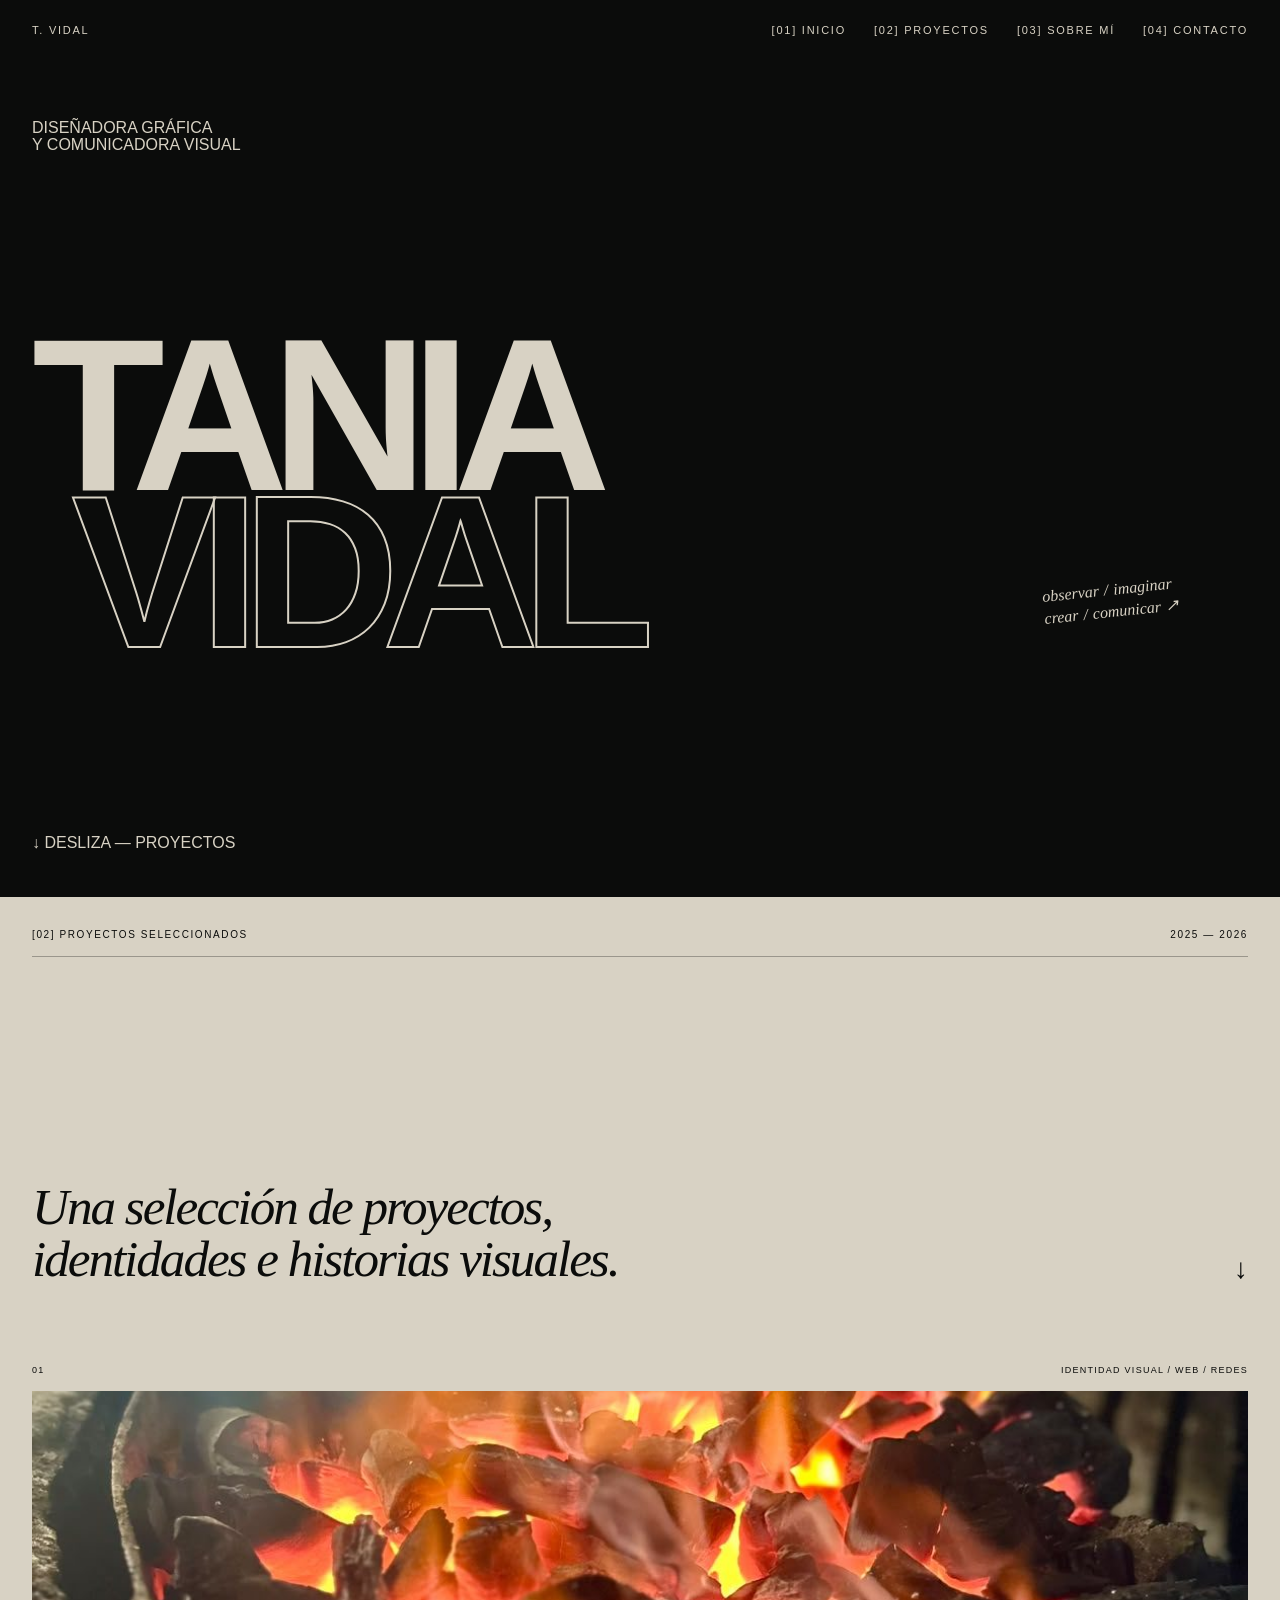
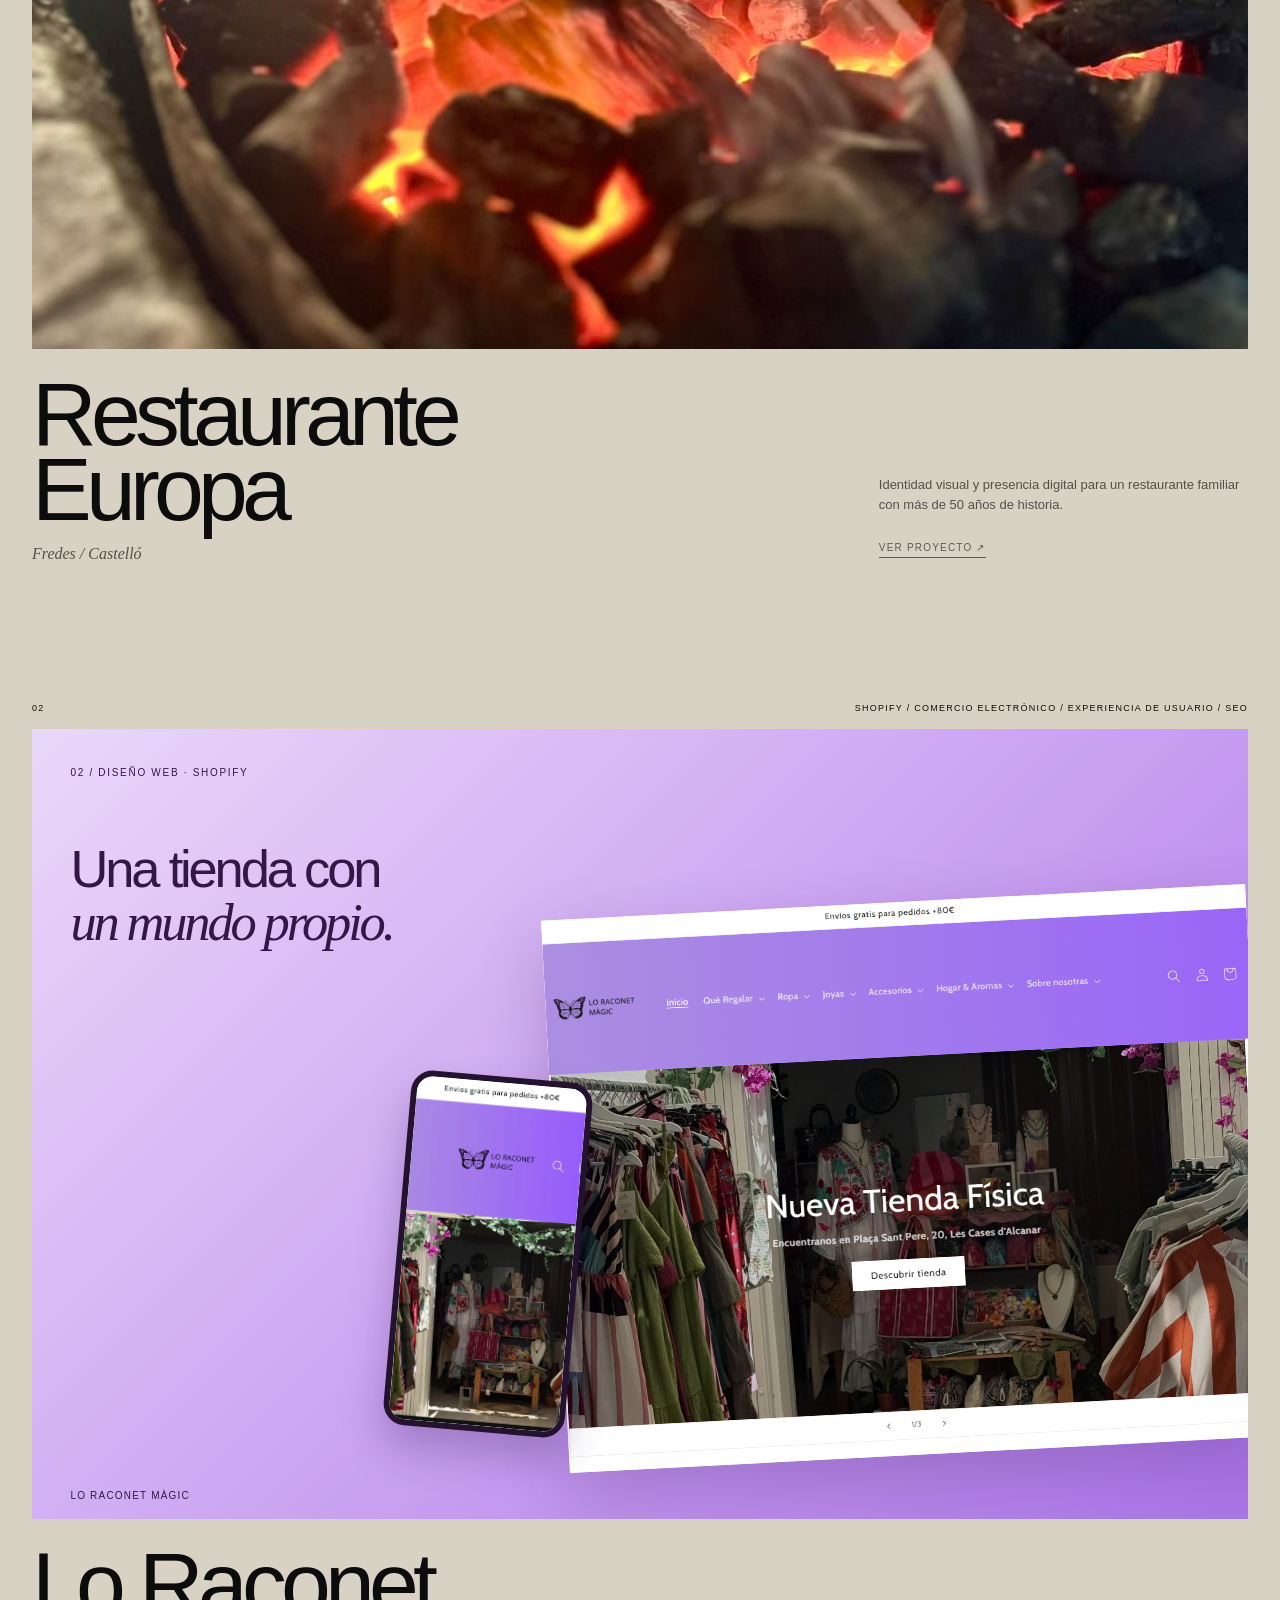
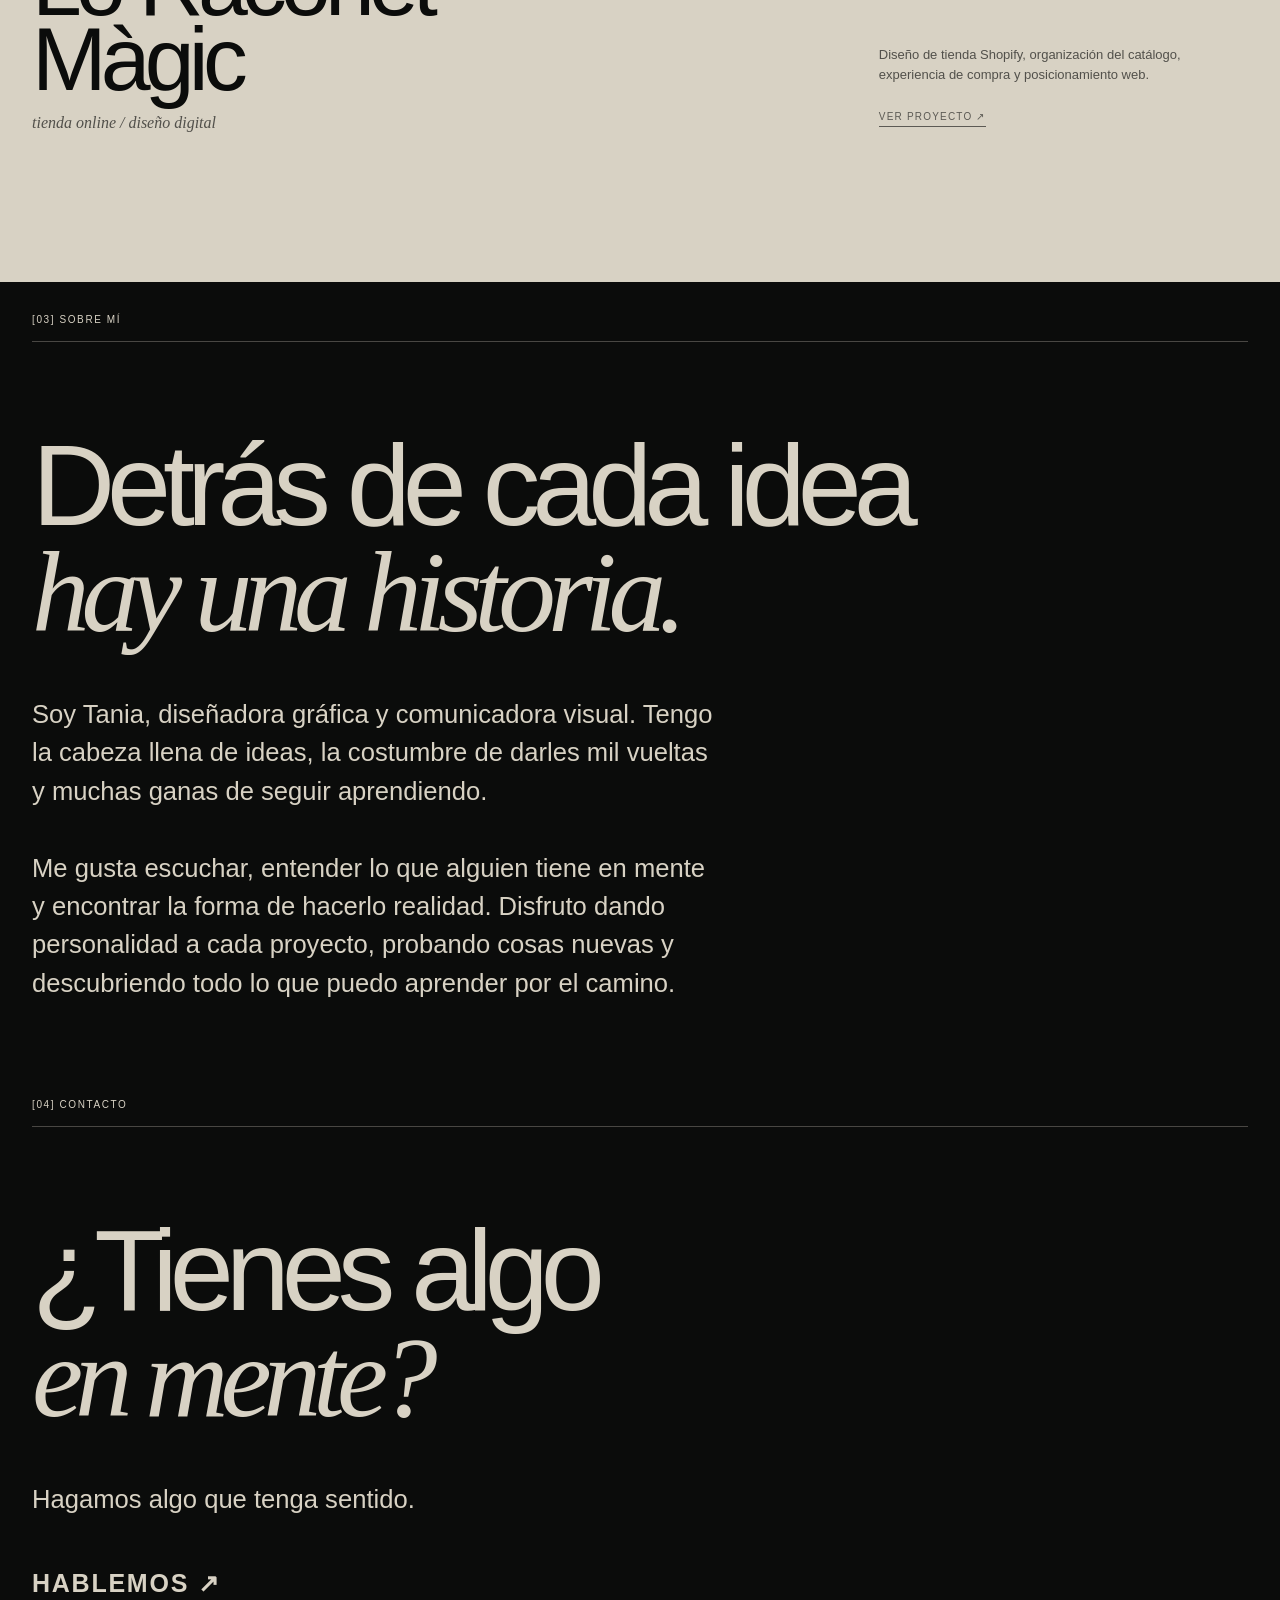
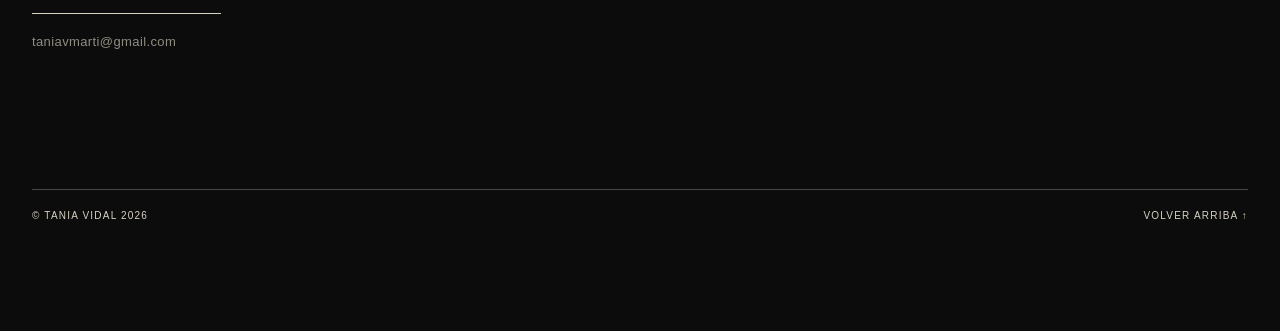
==== commit b8b9d54d: "Force text presentation for diagonal arrow symbols on iOS" ====
--- a/index.html
+++ b/index.html
@@ -23,7 +23,7 @@
     <h1><span>TANIA</span><span class="vidal">VIDAL</span></h1>
     <div class="note" aria-label="Observar, imaginar, crear y comunicar">
       <div class="note-line"><span class="note-item" data-image="observar" tabindex="0" role="button">observar</span><span>/</span><span class="note-item" data-image="imaginar" tabindex="0" role="button">imaginar</span></div>
-      <div class="note-line"><span class="note-item" data-image="crear" tabindex="0" role="button">crear</span><span>/</span><span class="note-item" data-image="comunicar" tabindex="0" role="button">comunicar</span><span>↗</span></div>
+      <div class="note-line"><span class="note-item" data-image="crear" tabindex="0" role="button">crear</span><span>/</span><span class="note-item" data-image="comunicar" tabindex="0" role="button">comunicar</span><span>↗︎</span></div>
     </div>
     <div class="note-preview" aria-hidden="true"><img src="" alt=""><span class="note-preview-label"></span></div>
     <a class="scroll" href="#work">↓ DESLIZA — PROYECTOS</a>
@@ -38,7 +38,7 @@
       <div class="work-image europa-image"><img src="images/europa-brasa.jpeg" alt="Brasa del Restaurante Europa en Fredes" onerror="this.style.display='none';this.parentElement.classList.add('missing-image')"></div>
       <div class="work-project-info">
         <div><h3>Restaurante<br>Europa</h3><p class="project-script">Fredes / Castelló</p></div>
-        <div class="project-description"><p>Identidad visual y presencia digital para un restaurante familiar con más de 50 años de historia.</p><a class="project-link-pending" href="restaurante-europa.html">VER PROYECTO ↗</a></div>
+        <div class="project-description"><p>Identidad visual y presencia digital para un restaurante familiar con más de 50 años de historia.</p><a class="project-link-pending" href="restaurante-europa.html">VER PROYECTO ↗︎</a></div>
       </div>
     </article>
 
@@ -48,7 +48,7 @@
       <a class="work-image raconet-editorial-cover" href="lo-raconet-magic.html" aria-label="Ver el proyecto Lo Raconet Màgic"><span class="raconet-cover-kicker">02 / DISEÑO WEB · SHOPIFY</span><span class="raconet-cover-heading">Una tienda con<br><em>un mundo propio.</em></span><span class="raconet-cover-desktop"><img src="images/raconet-inicio.png" alt="Vista de la tienda online Lo Raconet Màgic" loading="lazy"></span><span class="raconet-cover-mobile"><img src="images/raconet-movil-inicio.webp" alt="Versión móvil de Lo Raconet Màgic" loading="lazy"></span><span class="raconet-cover-footer">LO RACONET MÀGIC</span></a>
       <div class="work-project-info">
         <div><h3>Lo Raconet<br>Màgic</h3><p class="project-script">tienda online / diseño digital</p></div>
-        <div class="project-description"><p>Diseño de tienda Shopify, organización del catálogo, experiencia de compra y posicionamiento web.</p><a class="project-link-pending" href="lo-raconet-magic.html">VER PROYECTO ↗</a></div>
+        <div class="project-description"><p>Diseño de tienda Shopify, organización del catálogo, experiencia de compra y posicionamiento web.</p><a class="project-link-pending" href="lo-raconet-magic.html">VER PROYECTO ↗︎</a></div>
       </div>
     </article>
 
@@ -64,7 +64,7 @@
     <div class="section-kicker">[04] CONTACTO</div>
     <h2>¿Tienes algo<br><em>en mente?</em></h2>
     <p>Hagamos algo que tenga sentido.</p>
-    <a class="contact-email-link" href="mailto:taniavmarti@gmail.com" aria-label="Enviar un correo a taniavmarti@gmail.com">HABLEMOS ↗</a>
+    <a class="contact-email-link" href="mailto:taniavmarti@gmail.com" aria-label="Enviar un correo a taniavmarti@gmail.com">HABLEMOS ↗︎</a>
     <a class="contact-email-address" href="mailto:taniavmarti@gmail.com">taniavmarti@gmail.com</a>
     <div class="footer-bottom"><span>© TANIA VIDAL 2026</span><a href="#home">VOLVER ARRIBA ↑</a></div>
   </footer>
--- a/style.css
+++ b/style.css
@@ -101,3 +101,7 @@
 .project-raconet .raconet-cover-footer{bottom:18px;align-items:center}
 .project-raconet .raconet-cover-footer>span{background:rgba(245,232,255,.93);padding:9px 12px;border-radius:2px;white-space:nowrap}
 @media(max-width:700px){.project-raconet .raconet-cover-heading{max-width:100%;font-size:clamp(32px,7.5vw,50px)}.project-raconet .raconet-cover-desktop{left:25%;top:42%;width:80%;height:46%}.project-raconet .raconet-cover-mobile{left:7%;bottom:14%;width:28%;height:39%}.project-raconet .raconet-cover-footer{bottom:13px}.project-raconet .raconet-cover-footer>span{padding:7px 8px}}
+
+/* Slightly tighten the transition from About to Contact */
+.about{padding-bottom:65px}
+@media(max-width:700px){.about{padding-bottom:55px}}
